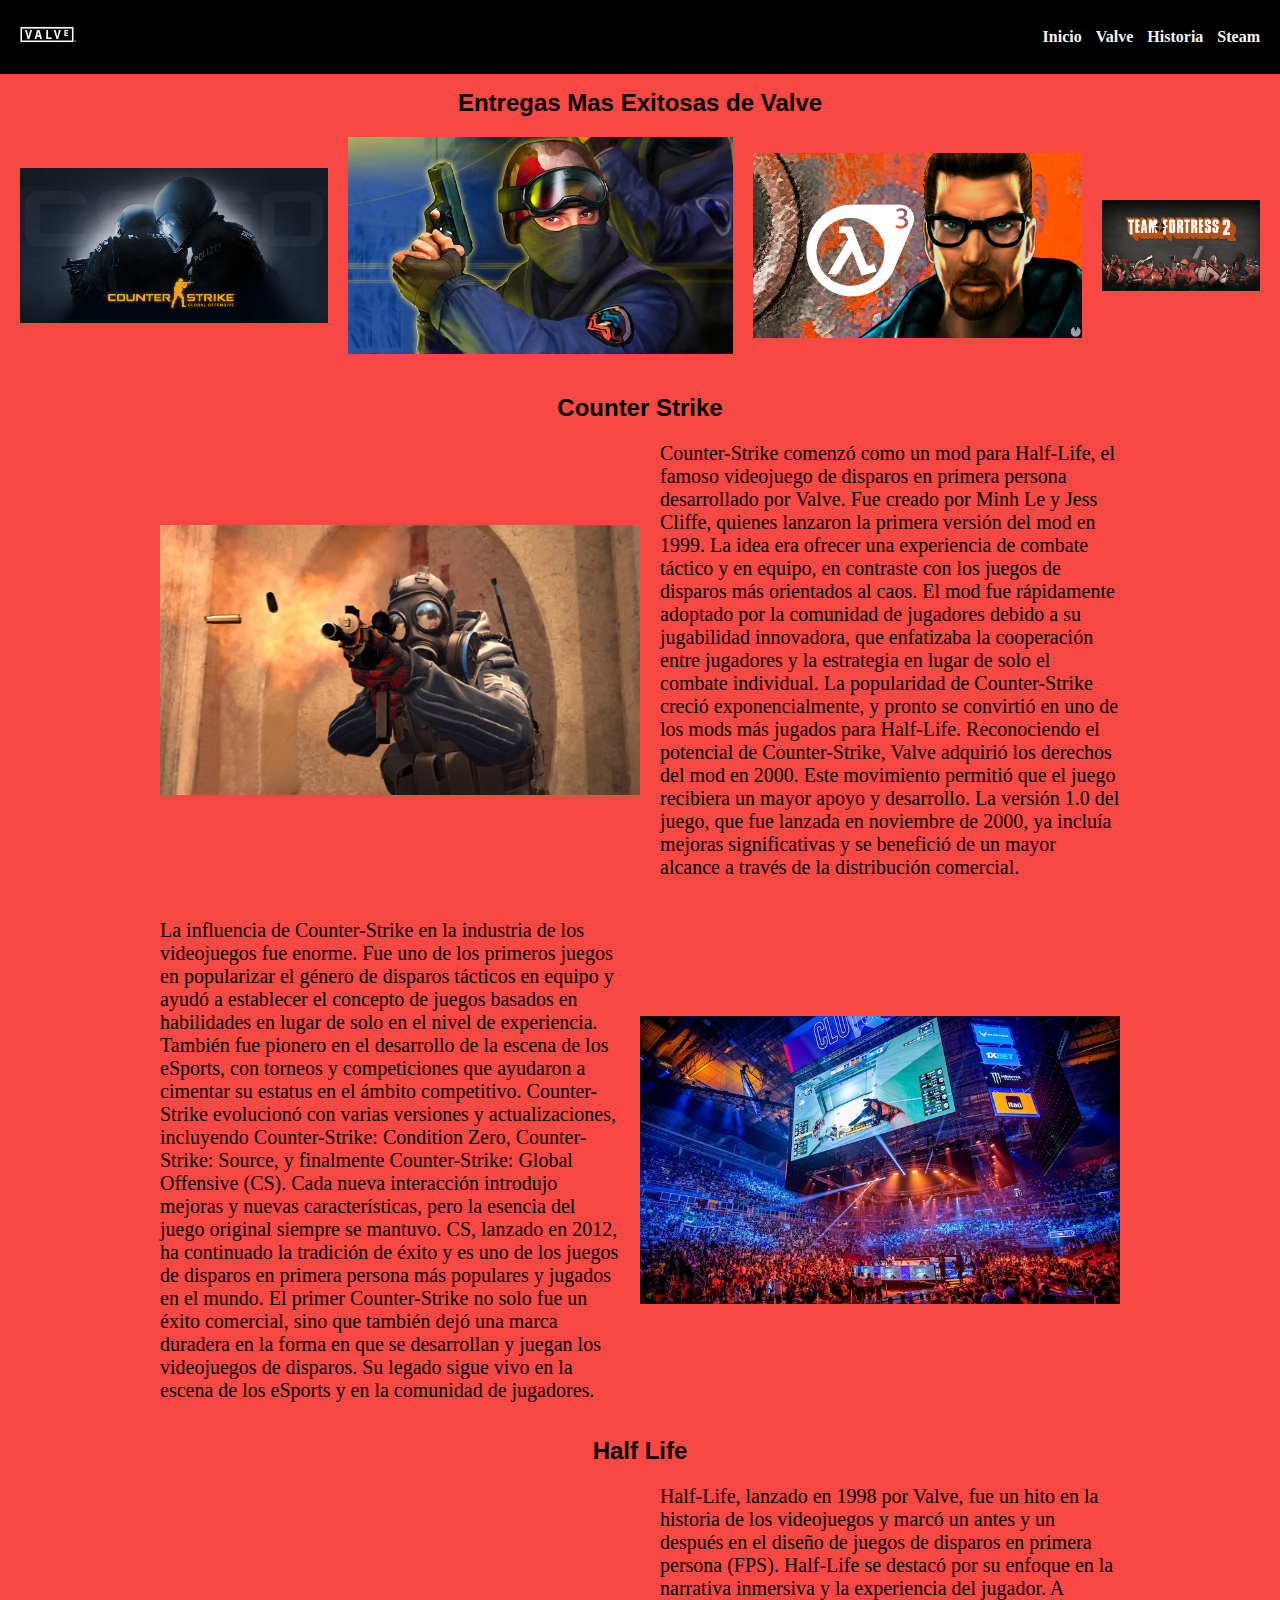
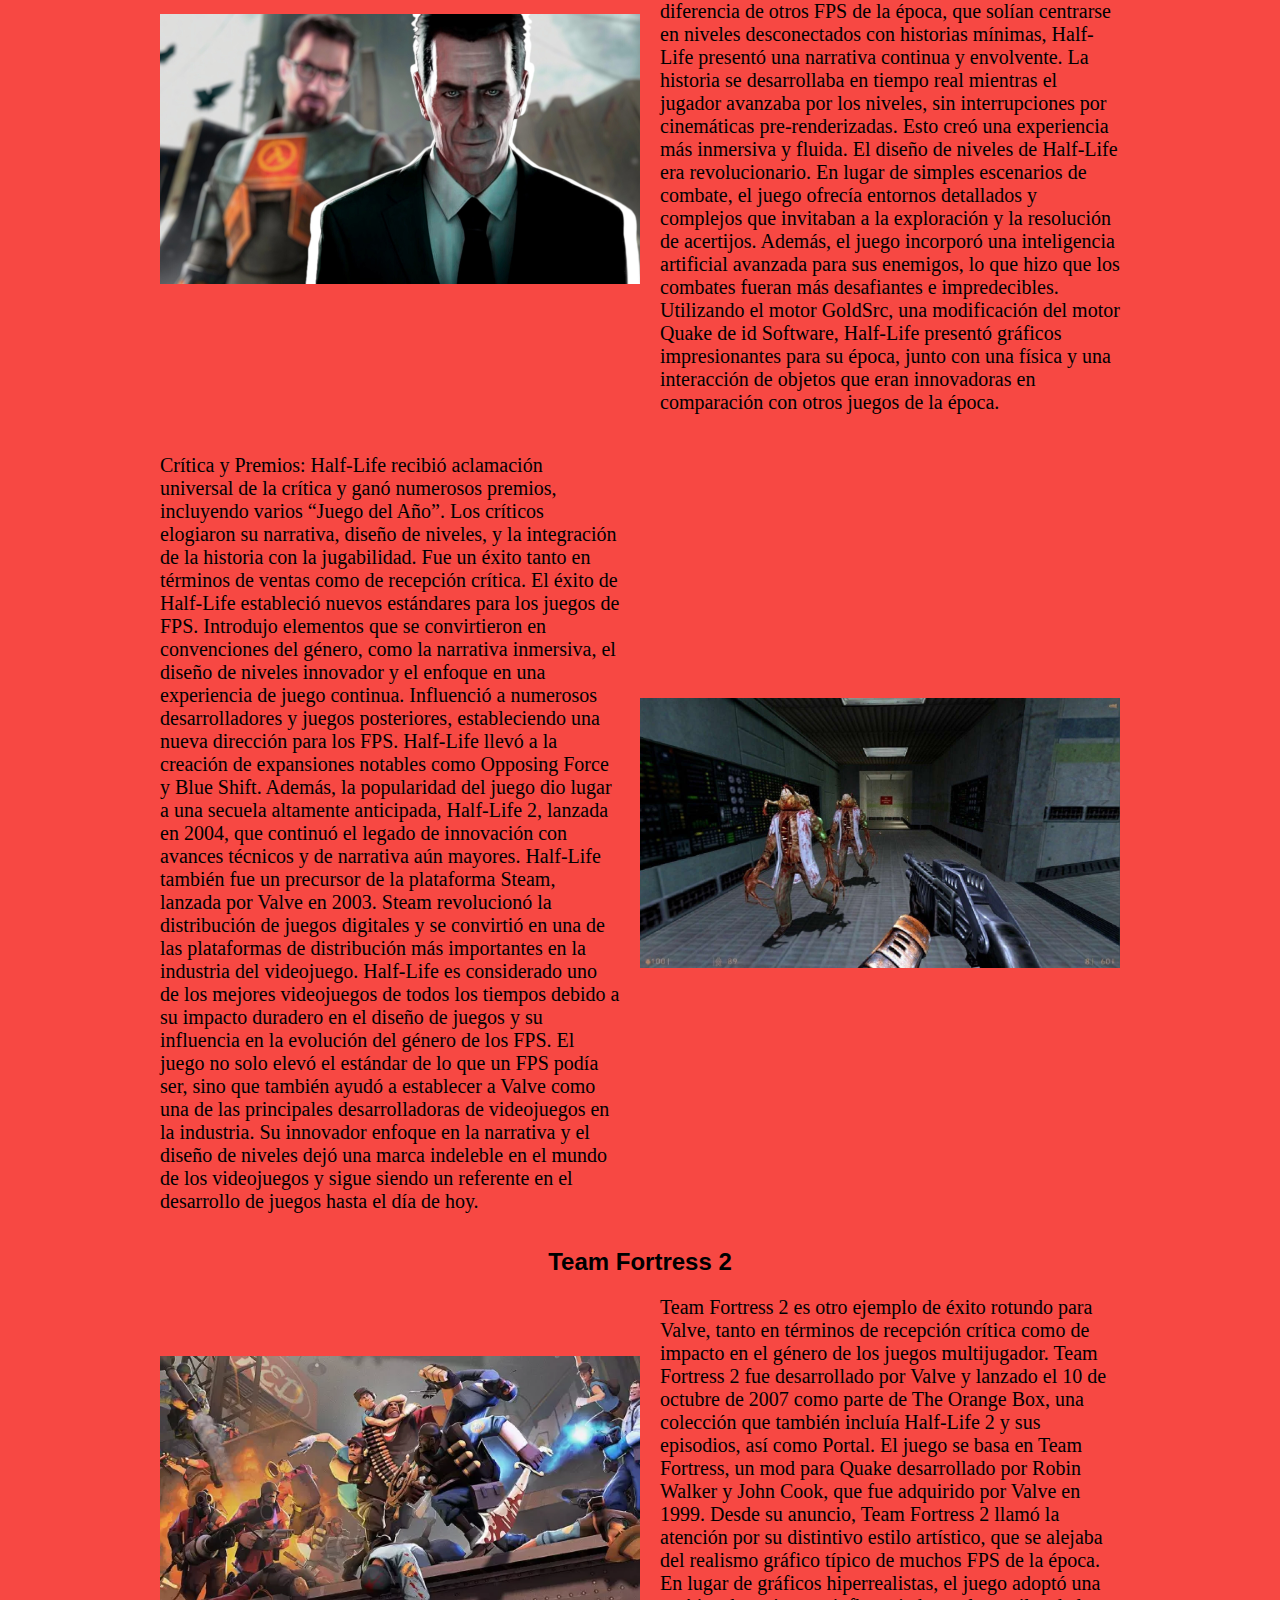
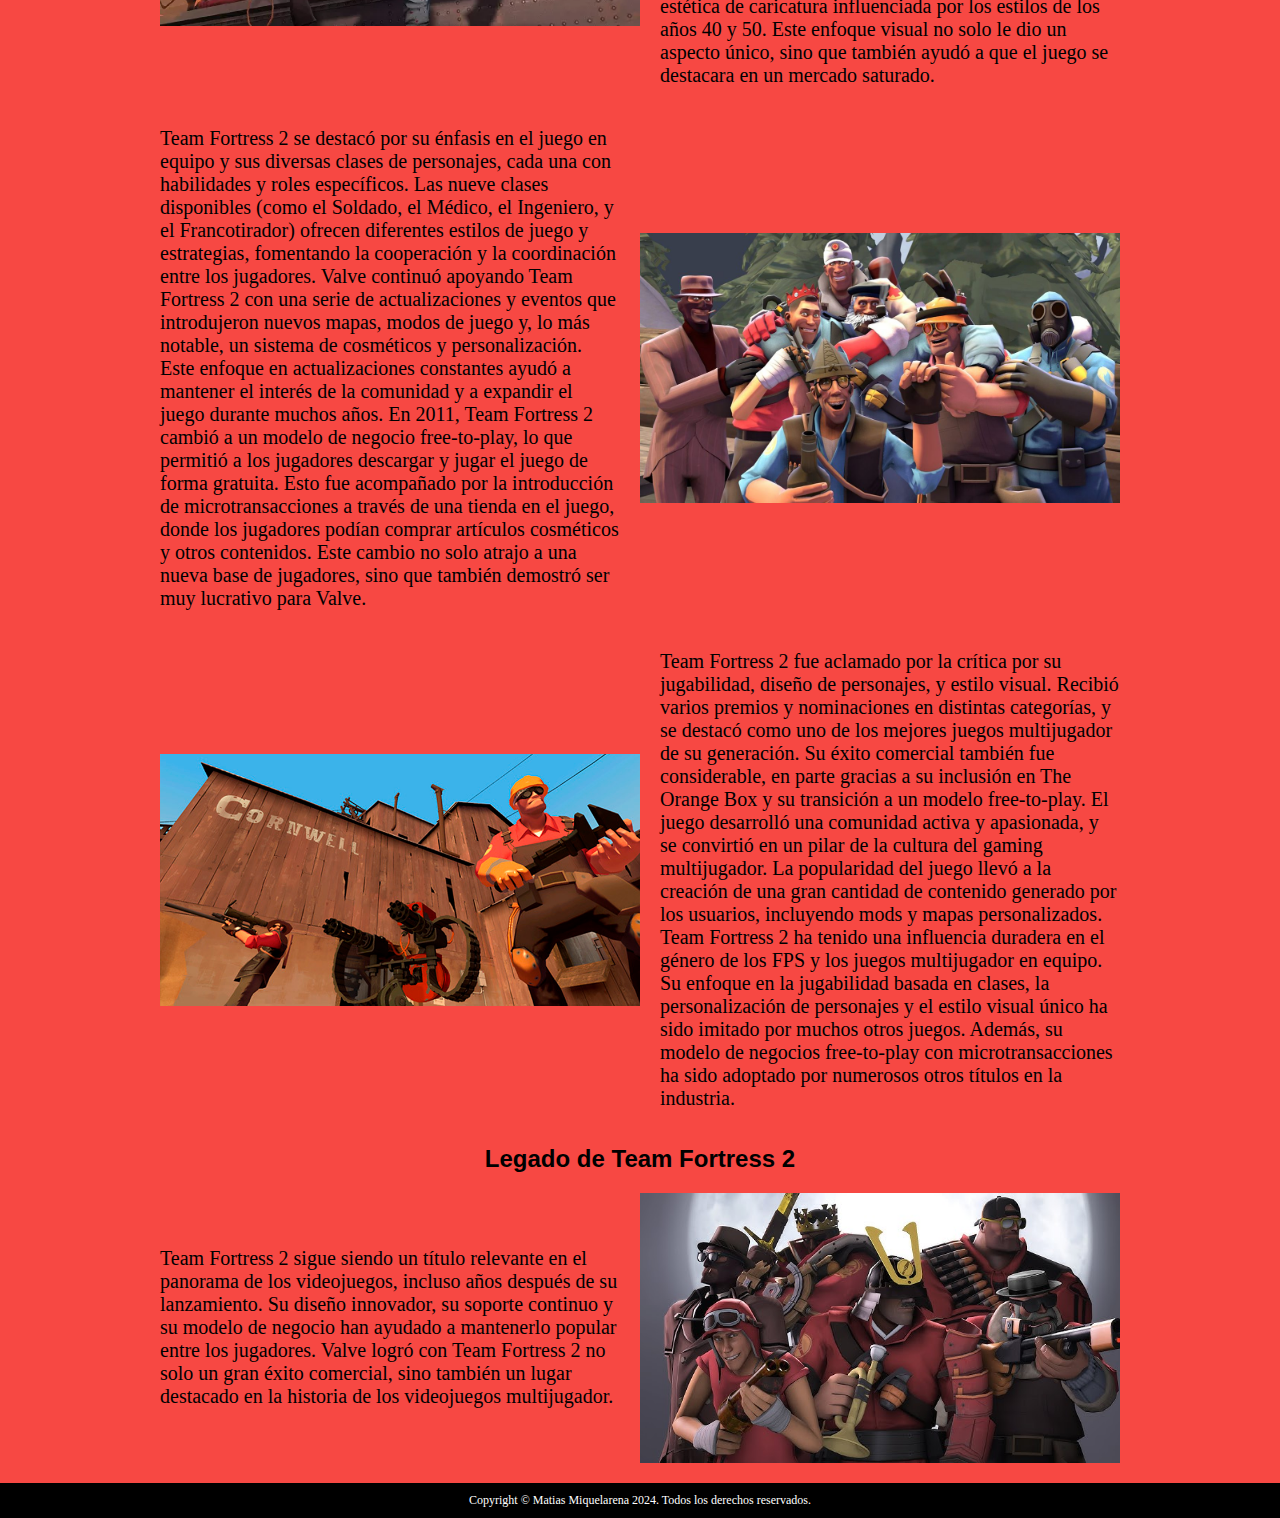
==== pages/entregas.html @ 88e93629 "First commit" ====
<!DOCTYPE html>
<html lang="en">
<head>
    <meta charset="UTF-8">
    <meta name="viewport" content="width=device-width, initial-scale=1.0">
    <link rel="stylesheet" href="../css/main.css">
    <title>Entregas Valve</title>
    <!-- link de mi tipografia -->
    <link rel="preconnect" href="https://fonts.googleapis.com">
    <link rel="preconnect" href="https://fonts.gstatic.com" crossorigin>
    <link href="https://fonts.googleapis.com/css2?family=Roboto+Slab:wght@100..900&display=swap" rel="stylesheet">
</head>
<body>
    <!-- Menu de Navegacion -->
    <header>
        <div class="logo">
            <a href="../index.html">
                <img src="../assets/img/valve.jpg" alt="">
            </a>
        </div>
        <nav>
            <a href="../index.html" class="nav-link"> Inicio </a>
            <a href="../pages/valve.html" class="nav-link"> Valve </a>
            <a href="../pages/historia.html" class="nav-link"> Historia </a>
            <a href="../pages/steam.html" class="nav-link"> Steam </a>
        </nav>
    </header>

    <main>
        <div>
            <h2>Entregas Mas Exitosas de Valve</h2>
        </div>
        <div class="images-container">
            <div>
                <img src="../assets/img/strikego.jpg" alt="">
            </div>
            <div>
                <img src="../assets/img/counterstrike.jpg" alt="">
            </div>
            <div>
                <img src="../assets/img/halflife.jpg" alt="">
            </div>
            <div>
                <img src="../assets/img/tf2.jpg" alt="">
            </div>
        </div>

        <h2> Counter Strike </h2>

        <div class="container-images">
            <img src="../assets/img/cs2.jpg" alt="" class="cs">
            <p> Counter-Strike comenzó como un mod para Half-Life, el famoso videojuego de disparos en primera persona desarrollado por Valve. Fue creado por Minh Le y Jess Cliffe, quienes lanzaron la primera versión del mod en 1999. La idea era ofrecer una experiencia de combate táctico y en equipo, en contraste con los juegos de disparos más orientados al caos. El mod fue rápidamente adoptado por la comunidad de jugadores debido a su jugabilidad innovadora, que enfatizaba la cooperación entre jugadores y la estrategia en lugar de solo el combate individual. La popularidad de Counter-Strike creció exponencialmente, y pronto se convirtió en uno de los mods más jugados para Half-Life. Reconociendo el potencial de Counter-Strike, Valve adquirió los derechos del mod en 2000. Este movimiento permitió que el juego recibiera un mayor apoyo y desarrollo. La versión 1.0 del juego, que fue lanzada en noviembre de 2000, ya incluía mejoras significativas y se benefició de un mayor alcance a través de la distribución comercial.</p>
        </div>
    
        <div class="container-images container-images__invert">
            <p> La influencia de Counter-Strike en la industria de los videojuegos fue enorme. Fue uno de los primeros juegos en popularizar el género de disparos tácticos en equipo y ayudó a establecer el concepto de juegos basados en habilidades en lugar de solo en el nivel de experiencia. También fue pionero en el desarrollo de la escena de los eSports, con torneos y competiciones que ayudaron a cimentar su estatus en el ámbito competitivo. Counter-Strike evolucionó con varias versiones y actualizaciones, incluyendo Counter-Strike: Condition Zero, Counter-Strike: Source, y finalmente Counter-Strike: Global Offensive (CS). Cada nueva interacción introdujo mejoras y nuevas características, pero la esencia del juego original siempre se mantuvo. CS, lanzado en 2012, ha continuado la tradición de éxito y es uno de los juegos de disparos en primera persona más populares y jugados en el mundo. El primer Counter-Strike no solo fue un éxito comercial, sino que también dejó una marca duradera en la forma en que se desarrollan y juegan los videojuegos de disparos. Su legado sigue vivo en la escena de los eSports y en la comunidad de jugadores.</p>
            <img src="../assets/img/major.jpg" alt="" class="major">
        </div>

        <h2> Half Life </h2>

        <div class="container-images">
            <img src="../assets/img/gman.jpg" alt="" class="man-image">
            <p> Half-Life, lanzado en 1998 por Valve, fue un hito en la historia de los videojuegos y marcó un antes y un después en el diseño de juegos de disparos en primera persona (FPS). Half-Life se destacó por su enfoque en la narrativa inmersiva y la experiencia del jugador. A diferencia de otros FPS de la época, que solían centrarse en niveles desconectados con historias mínimas, Half-Life presentó una narrativa continua y envolvente. La historia se desarrollaba en tiempo real mientras el jugador avanzaba por los niveles, sin interrupciones por cinemáticas pre-renderizadas. Esto creó una experiencia más inmersiva y fluida. El diseño de niveles de Half-Life era revolucionario. En lugar de simples escenarios de combate, el juego ofrecía entornos detallados y complejos que invitaban a la exploración y la resolución de acertijos. Además, el juego incorporó una inteligencia artificial avanzada para sus enemigos, lo que hizo que los combates fueran más desafiantes e impredecibles. Utilizando el motor GoldSrc, una modificación del motor Quake de id Software, Half-Life presentó gráficos impresionantes para su época, junto con una física y una interacción de objetos que eran innovadoras en comparación con otros juegos de la época.</p>
        </div>

        <div class="container-images container-images__invert">
            <p> Crítica y Premios: Half-Life recibió aclamación universal de la crítica y ganó numerosos premios, incluyendo varios “Juego del Año”. Los críticos elogiaron su narrativa, diseño de niveles, y la integración de la historia con la jugabilidad. Fue un éxito tanto en términos de ventas como de recepción crítica. El éxito de Half-Life estableció nuevos estándares para los juegos de FPS. Introdujo elementos que se convirtieron en convenciones del género, como la narrativa inmersiva, el diseño de niveles innovador y el enfoque en una experiencia de juego continua. Influenció a numerosos desarrolladores y juegos posteriores, estableciendo una nueva dirección para los FPS. Half-Life llevó a la creación de expansiones notables como Opposing Force y Blue Shift. Además, la popularidad del juego dio lugar a una secuela altamente anticipada, Half-Life 2, lanzada en 2004, que continuó el legado de innovación con avances técnicos y de narrativa aún mayores. Half-Life también fue un precursor de la plataforma Steam, lanzada por Valve en 2003. Steam revolucionó la distribución de juegos digitales y se convirtió en una de las plataformas de distribución más importantes en la industria del videojuego. Half-Life es considerado uno de los mejores videojuegos de todos los tiempos debido a su impacto duradero en el diseño de juegos y su influencia en la evolución del género de los FPS. El juego no solo elevó el estándar de lo que un FPS podía ser, sino que también ayudó a establecer a Valve como una de las principales desarrolladoras de videojuegos en la industria. Su innovador enfoque en la narrativa y el diseño de niveles dejó una marca indeleble en el mundo de los videojuegos y sigue siendo un referente en el desarrollo de juegos hasta el día de hoy.</p>
            <img src="../assets/img/juego.jpg" alt="" class="juego-contenedor">
        </div>

        <h2> Team Fortress 2 </h2>

        <div class="container-images">
            <img src="../assets/img/team.jpg" alt="" class="team-img">
            <p> Team Fortress 2 es otro ejemplo de éxito rotundo para Valve, tanto en términos de recepción crítica como de impacto en el género de los juegos multijugador. Team Fortress 2 fue desarrollado por Valve y lanzado el 10 de octubre de 2007 como parte de The Orange Box, una colección que también incluía Half-Life 2 y sus episodios, así como Portal. El juego se basa en Team Fortress, un mod para Quake desarrollado por Robin Walker y John Cook, que fue adquirido por Valve en 1999. Desde su anuncio, Team Fortress 2 llamó la atención por su distintivo estilo artístico, que se alejaba del realismo gráfico típico de muchos FPS de la época. En lugar de gráficos hiperrealistas, el juego adoptó una estética de caricatura influenciada por los estilos de los años 40 y 50. Este enfoque visual no solo le dio un aspecto único, sino que también ayudó a que el juego se destacara en un mercado saturado.</p>
        </div>

        <div class="container-images container-images__invert">
            <p> Team Fortress 2 se destacó por su énfasis en el juego en equipo y sus diversas clases de personajes, cada una con habilidades y roles específicos. Las nueve clases disponibles (como el Soldado, el Médico, el Ingeniero, y el Francotirador) ofrecen diferentes estilos de juego y estrategias, fomentando la cooperación y la coordinación entre los jugadores. Valve continuó apoyando Team Fortress 2 con una serie de actualizaciones y eventos que introdujeron nuevos mapas, modos de juego y, lo más notable, un sistema de cosméticos y personalización. Este enfoque en actualizaciones constantes ayudó a mantener el interés de la comunidad y a expandir el juego durante muchos años. En 2011, Team Fortress 2 cambió a un modelo de negocio free-to-play, lo que permitió a los jugadores descargar y jugar el juego de forma gratuita. Esto fue acompañado por la introducción de microtransacciones a través de una tienda en el juego, donde los jugadores podían comprar artículos cosméticos y otros contenidos. Este cambio no solo atrajo a una nueva base de jugadores, sino que también demostró ser muy lucrativo para Valve.</p>
            <img src="../assets/img/rojo.jpg" alt="" class="rojo-azul">
        </div>

        <div class="container-images">
            <img src="../assets/img/sniperingeniero.jpg" alt="" class="sniper-ingeniero">
            <p> Team Fortress 2 fue aclamado por la crítica por su jugabilidad, diseño de personajes, y estilo visual. Recibió varios premios y nominaciones en distintas categorías, y se destacó como uno de los mejores juegos multijugador de su generación. Su éxito comercial también fue considerable, en parte gracias a su inclusión en The Orange Box y su transición a un modelo free-to-play. El juego desarrolló una comunidad activa y apasionada, y se convirtió en un pilar de la cultura del gaming multijugador. La popularidad del juego llevó a la creación de una gran cantidad de contenido generado por los usuarios, incluyendo mods y mapas personalizados. Team Fortress 2 ha tenido una influencia duradera en el género de los FPS y los juegos multijugador en equipo. Su enfoque en la jugabilidad basada en clases, la personalización de personajes y el estilo visual único ha sido imitado por muchos otros juegos. Además, su modelo de negocios free-to-play con microtransacciones ha sido adoptado por numerosos otros títulos en la industria.</p>
        </div>

            <h2> Legado de Team Fortress 2</h2>

        <div class="container-images container-images__invert">
            <p> Team Fortress 2 sigue siendo un título relevante en el panorama de los videojuegos, incluso años después de su lanzamiento. Su diseño innovador, su soporte continuo y su modelo de negocio han ayudado a mantenerlo popular entre los jugadores. Valve logró con Team Fortress 2 no solo un gran éxito comercial, sino también un lugar destacado en la historia de los videojuegos multijugador.</p>
            <img src="../assets/img/equipo.jpg" alt="" class="equipo">
        </div>
    </main>
    <footer>
        <p>Copyright © Matias Miquelarena 2024. Todos los derechos reservados.</p>
    </footer>
    
</body>
</html>
---- css/main.css ----
/* Reset */
* {
    margin: 0;
    padding: 0;
    box-sizing: border-box;
}

/* Estilos desde el header */
header {
    display: flex;
    min-height: 70px;
    justify-content: space-between;
    background-color: black;
    align-items: center;
    padding: 10px;
}

.logo {
    display: flex;
    align-items: center;
}

.logo img {
    height: 50px;
    margin-right: 10px;
    width: auto;
}

a {
    text-decoration: none;
    color: whitesmoke;
}

nav a {
    font-weight: 600;
    padding-right: 10px;
    font-size: 16px;
}

nav a:hover {
    color: #F74843;
}

body {
    background-color: #F74843;
}

/* media */

@media (max-width:700px) {
    header {
        flex-direction: column;
    }

    nav {
        padding: 10px 0px;
    }
}

/* estilos desde el Main */

img {
    width: 100%;
    object-fit: cover;
}

.gallery__container {
    width: 100%;
    margin-left: auto;
    margin-right: auto;
    max-width: 1100px;
    padding: 20px;
    display: grid;
    gap: 40px;
}

@media screen and (min-width: 400px) {
    .gallery__container {
        grid-template-columns: repeat(auto-fit, minmax(380px, 1fr));
    }
}

@media screen and (max-width: 400px) {
    .gallery__container {
        grid-template-columns: repeat(auto-fit, minmax(100%, 1fr));
    }
}


.gallery__container img {
    height: 100%;
    width: 100%;
    object-fit: cover;
    object-position: center;
}

h2 {
    text-align: center;
    margin-top: 15px;
    padding: 0 10px;
    font-family: 'Lucida Sans', 'Lucida Sans Regular', 'Lucida Grande', 'Lucida Sans Unicode', Geneva, Verdana, sans-serif;
}

.container-images {
    display: flex;
    justify-content: center;
    align-items: center;
    gap: 20px;
    padding: 20px;
    font-size: 20px;
    flex-direction: row;
    max-width: 1000px;
    margin: 0 auto;
}

.container-images * {
    width: 50%;
}

@media screen and (max-width: 720px) {

    .container-images {
        flex-direction: column;
    }

    .container-images img {
        width: 100%;
        object-fit: cover;
        object-position: center;
    }

    .container-images.container-images__invert {
        flex-direction: column-reverse;
    }

    .container-images * {
        width: 100%;
    }
}

.images-container {
    display: flex;
    justify-content: center;
    align-items: center;
    gap: 20px;
    padding: 20px;
    font-size: 20px;
}
@media screen and (max-width: 720px) {
    .images-container {
        display: flex;
        flex-direction: column;
        gap: 20px;
    }
    .images-container * {
        width: 100%;
    }
    .images-container img {
        width: 100%;
        height: 100%;
        object-fit: cover;
        object-position: center;
    }

}


footer {
    width: 100%;
    background-color: #000;
    padding: 10px;
    display: flex;
    justify-content: center;
    align-items: center;
}
footer p {
    font-size: 12px;
    color: #FFF;
}
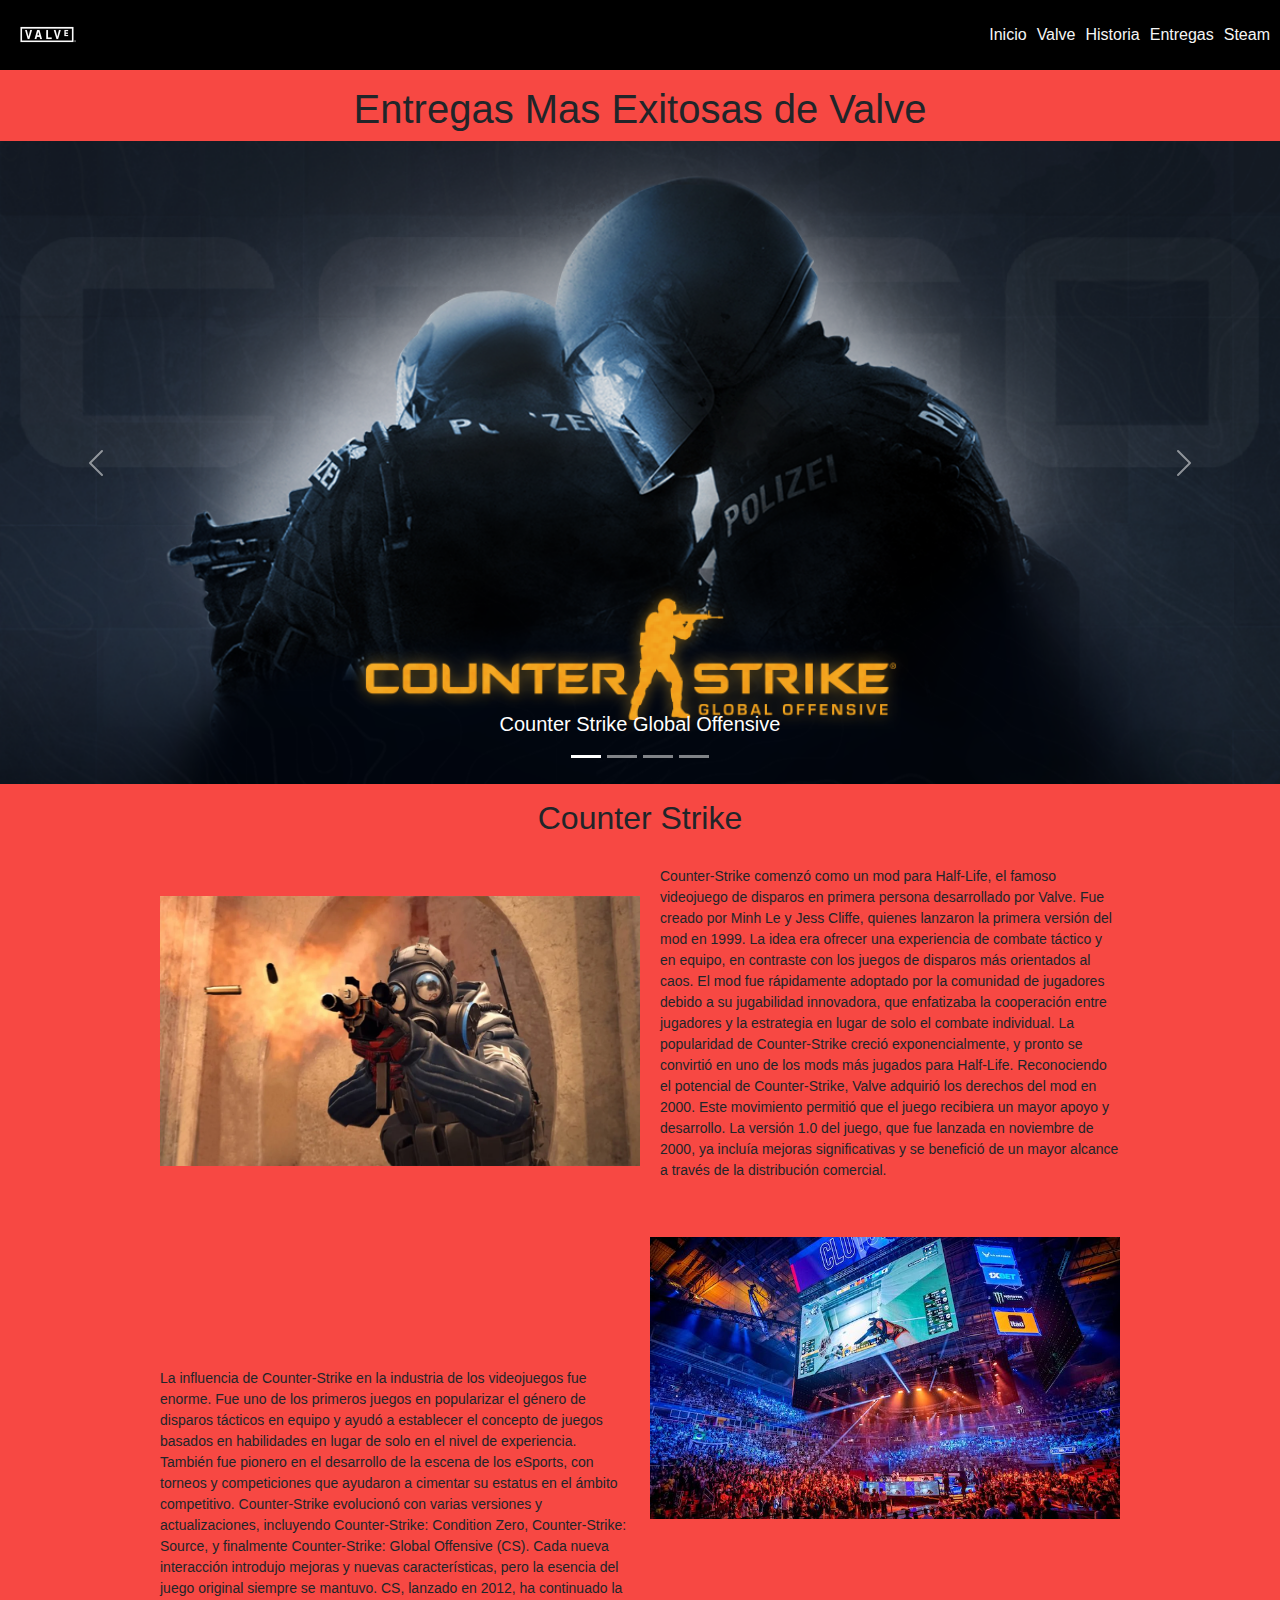
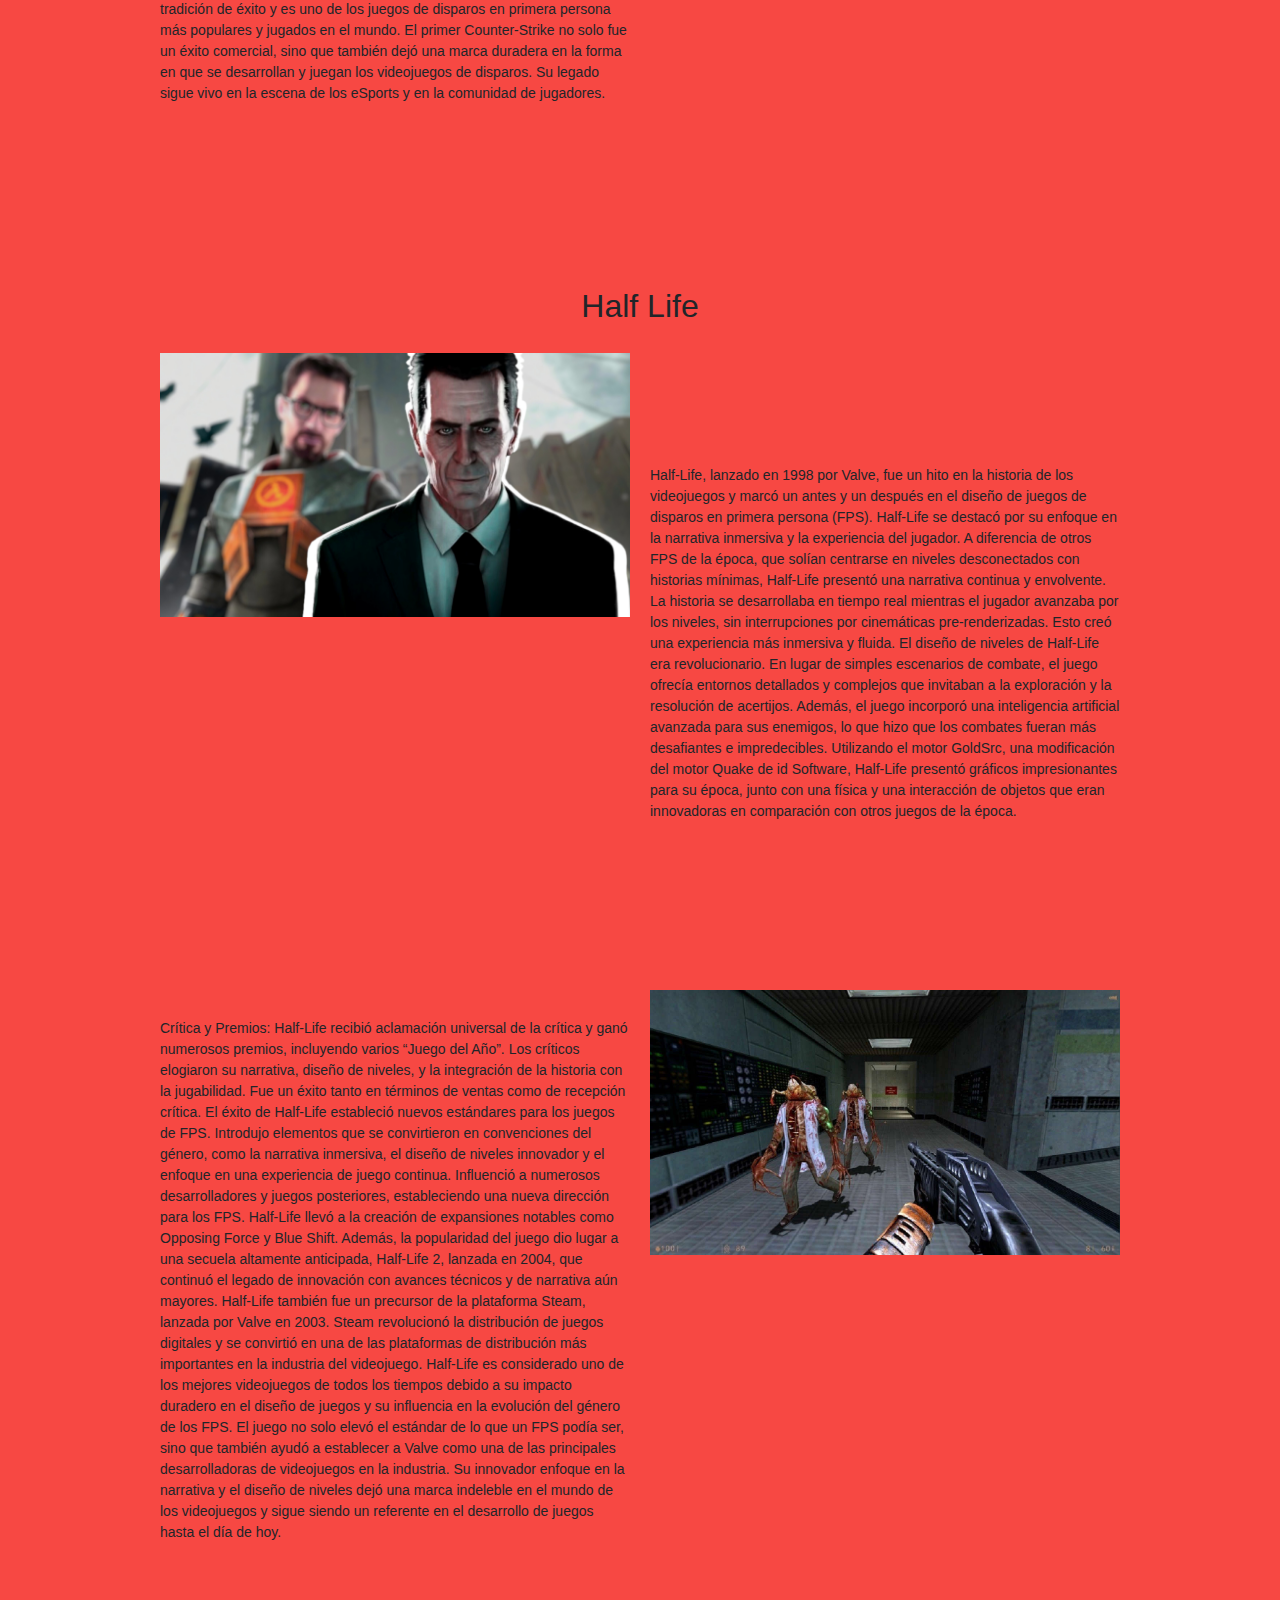
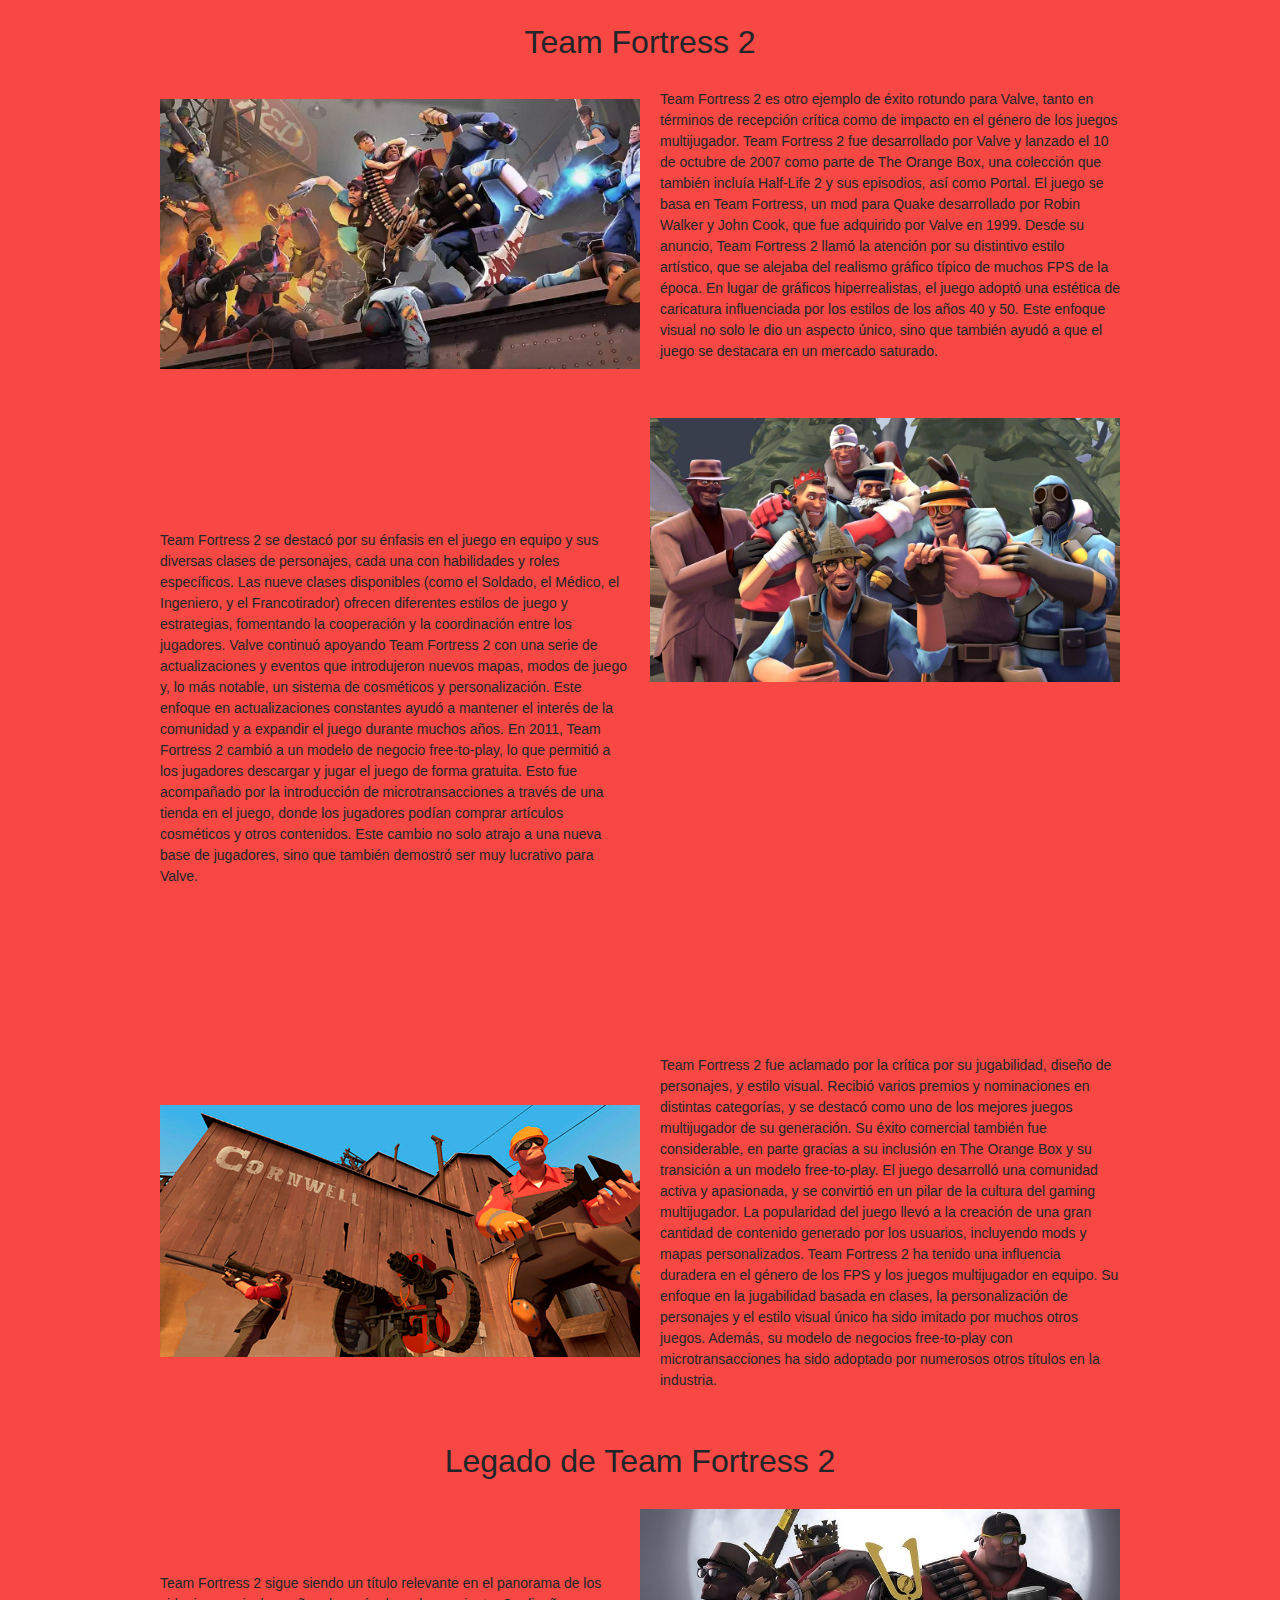
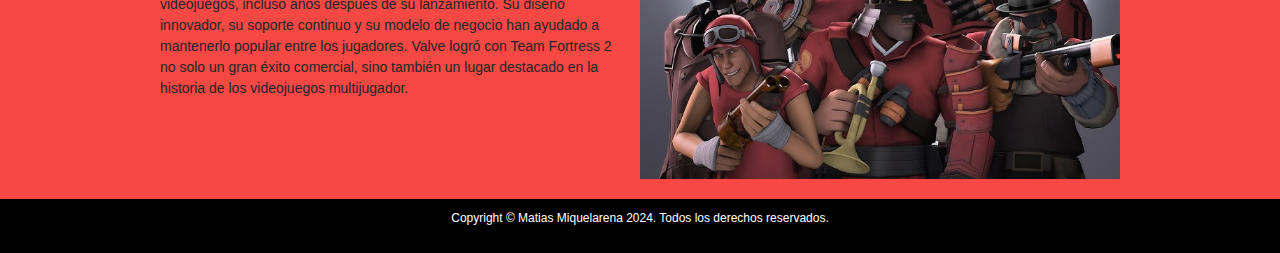
==== commit 7bc02a74: "Add files via upload" ====
--- a/pages/entregas.html
+++ b/pages/entregas.html
@@ -1,8 +1,13 @@
 <!DOCTYPE html>
 <html lang="en">
+
 <head>
     <meta charset="UTF-8">
     <meta name="viewport" content="width=device-width, initial-scale=1.0">
+    <!-- link bt -->
+    <link href="https://cdn.jsdelivr.net/npm/bootstrap@5.3.3/dist/css/bootstrap.min.css" rel="stylesheet"
+        integrity="sha384-QWTKZyjpPEjISv5WaRU9OFeRpok6YctnYmDr5pNlyT2bRjXh0JMhjY6hW+ALEwIH" crossorigin="anonymous">
+    <!-- link de mi css -->
     <link rel="stylesheet" href="../css/main.css">
     <title>Entregas Valve</title>
     <!-- link de mi tipografia -->
@@ -10,92 +15,225 @@
     <link rel="preconnect" href="https://fonts.gstatic.com" crossorigin>
     <link href="https://fonts.googleapis.com/css2?family=Roboto+Slab:wght@100..900&display=swap" rel="stylesheet">
 </head>
+
 <body>
     <!-- Menu de Navegacion -->
     <header>
         <div class="logo">
-            <a href="../index.html">
+            <a href="index.html">
                 <img src="../assets/img/valve.jpg" alt="">
             </a>
         </div>
         <nav>
             <a href="../index.html" class="nav-link"> Inicio </a>
-            <a href="../pages/valve.html" class="nav-link"> Valve </a>
-            <a href="../pages/historia.html" class="nav-link"> Historia </a>
-            <a href="../pages/steam.html" class="nav-link"> Steam </a>
+            <a href="./valve.html" class="nav-link"> Valve </a>
+            <a href="./historia.html" class="nav-link"> Historia </a>
+            <a href="./entregas.html" class="nav-link"> Entregas </a>
+            <a href="./steam.html" class="nav-link"> Steam </a>
         </nav>
     </header>
 
     <main>
         <div>
-            <h2>Entregas Mas Exitosas de Valve</h2>
-        </div>
-        <div class="images-container">
+            <h1>Entregas Mas Exitosas de Valve</h1>
+        </div>
+        <div id="carouselExampleCaptions" class="carousel slide">
+            <div class="carousel-indicators">
+                <button type="button" data-bs-target="#carouselExampleCaptions" data-bs-slide-to="0" class="active"
+                    aria-current="true" aria-label="Slide 1"></button>
+                <button type="button" data-bs-target="#carouselExampleCaptions" data-bs-slide-to="1"
+                    aria-label="Slide 2"></button>
+                <button type="button" data-bs-target="#carouselExampleCaptions" data-bs-slide-to="2"
+                    aria-label="Slide 3"></button>
+                    <button type="button" data-bs-target="#carouselExampleCaptions" data-bs-slide-to="3"
+                    aria-label="Slide 4"></button>
+            </div>
+            <div class="carousel-inner">
+                <div class="carousel-item active">
+                    <img src="../assets/img/strikego.jpg" class="d-block w-100" alt="...">
+                    <div class="carousel-caption d-none d-md-block">
+                        <h5>Counter Strike Global Offensive</h5>
+                    </div>
+                </div>
+                <div class="carousel-item">
+                    <img src="../assets/img/counterstrike.jpg" class="d-block w-100" alt="...">
+                    <div class="carousel-caption d-none d-md-block">
+                        <h5>Counter Strike 1.6</h5>
+                    </div>
+                </div>
+                <div class="carousel-item">
+                    <img src="../assets/img/halflife.jpg" class="d-block w-100" alt="...">
+                    <div class="carousel-caption d-none d-md-block">
+                        <h5>Half Life</h5>
+                    </div>
+                </div>
+                <div class="carousel-item">
+                    <img src="../assets/img/tf2.jpg" class="d-block w-100" alt="...">
+                    <div class="carousel-caption d-none d-md-block">
+                        <h5>Team Fortress 2</h5>
+                    </div>
+                </div>
+            </div>
+            <button class="carousel-control-prev" type="button" data-bs-target="#carouselExampleCaptions"
+                data-bs-slide="prev">
+                <span class="carousel-control-prev-icon" aria-hidden="true"></span>
+                <span class="visually-hidden">Previous</span>
+            </button>
+            <button class="carousel-control-next" type="button" data-bs-target="#carouselExampleCaptions"
+                data-bs-slide="next">
+                <span class="carousel-control-next-icon" aria-hidden="true"></span>
+                <span class="visually-hidden">Next</span>
+            </button>
+        </div>
+
+        <h2> Counter Strike </h2>
+
+        <div class="container-images">
+            <img src="../assets/img/cs2.jpg" alt="" class="cs">
+            <p> Counter-Strike comenzó como un mod para Half-Life, el famoso videojuego de disparos en primera persona
+                desarrollado por Valve. Fue creado por Minh Le y Jess Cliffe, quienes lanzaron la primera versión del
+                mod en 1999. La idea era ofrecer una experiencia de combate táctico y en equipo, en contraste con los
+                juegos de disparos más orientados al caos. El mod fue rápidamente adoptado por la comunidad de jugadores
+                debido a su jugabilidad innovadora, que enfatizaba la cooperación entre jugadores y la estrategia en
+                lugar de solo el combate individual. La popularidad de Counter-Strike creció exponencialmente, y pronto
+                se convirtió en uno de los mods más jugados para Half-Life. Reconociendo el potencial de Counter-Strike,
+                Valve adquirió los derechos del mod en 2000. Este movimiento permitió que el juego recibiera un mayor
+                apoyo y desarrollo. La versión 1.0 del juego, que fue lanzada en noviembre de 2000, ya incluía mejoras
+                significativas y se benefició de un mayor alcance a través de la distribución comercial.</p>
+        </div>
+
+        <div class="container-images container-images__invert">
+            <p> La influencia de Counter-Strike en la industria de los videojuegos fue enorme. Fue uno de los primeros
+                juegos en popularizar el género de disparos tácticos en equipo y ayudó a establecer el concepto de
+                juegos basados en habilidades en lugar de solo en el nivel de experiencia. También fue pionero en el
+                desarrollo de la escena de los eSports, con torneos y competiciones que ayudaron a cimentar su estatus
+                en el ámbito competitivo. Counter-Strike evolucionó con varias versiones y actualizaciones, incluyendo
+                Counter-Strike: Condition Zero, Counter-Strike: Source, y finalmente Counter-Strike: Global Offensive
+                (CS). Cada nueva interacción introdujo mejoras y nuevas características, pero la esencia del juego
+                original siempre se mantuvo. CS, lanzado en 2012, ha continuado la tradición de éxito y es uno de los
+                juegos de disparos en primera persona más populares y jugados en el mundo. El primer Counter-Strike no
+                solo fue un éxito comercial, sino que también dejó una marca duradera en la forma en que se desarrollan
+                y juegan los videojuegos de disparos. Su legado sigue vivo en la escena de los eSports y en la comunidad
+                de jugadores.</p>
+                <div>
+                    <img src="../assets/img/major.jpg" alt="" class="major">
+                    <iframe height="315" src="https://www.youtube.com/embed/EkJu4laFGTs?si=PWTZEIAMrw7CMuA7" title="YouTube video player" frameborder="0" allow="accelerometer; autoplay; clipboard-write; encrypted-media; gyroscope; picture-in-picture; web-share" referrerpolicy="strict-origin-when-cross-origin" allowfullscreen></iframe>
+                </div>
+        </div>
+
+        <h2> Half Life </h2>
+
+        <div class="container-images">
             <div>
-                <img src="../assets/img/strikego.jpg" alt="">
+                <img src="../assets/img/gman.jpg" alt="" class="man-image">
+                <iframe height="315" src="https://www.youtube.com/embed/kWnzRGD9NDE?si=D4EApBXnUmAtkn4S" title="YouTube video player" frameborder="0" allow="accelerometer; autoplay; clipboard-write; encrypted-media; gyroscope; picture-in-picture; web-share" referrerpolicy="strict-origin-when-cross-origin" allowfullscreen></iframe>
             </div>
-            <div>
-                <img src="../assets/img/counterstrike.jpg" alt="">
-            </div>
-            <div>
-                <img src="../assets/img/halflife.jpg" alt="">
-            </div>
-            <div>
-                <img src="../assets/img/tf2.jpg" alt="">
-            </div>
-        </div>
-
-        <h2> Counter Strike </h2>
-
-        <div class="container-images">
-            <img src="../assets/img/cs2.jpg" alt="" class="cs">
-            <p> Counter-Strike comenzó como un mod para Half-Life, el famoso videojuego de disparos en primera persona desarrollado por Valve. Fue creado por Minh Le y Jess Cliffe, quienes lanzaron la primera versión del mod en 1999. La idea era ofrecer una experiencia de combate táctico y en equipo, en contraste con los juegos de disparos más orientados al caos. El mod fue rápidamente adoptado por la comunidad de jugadores debido a su jugabilidad innovadora, que enfatizaba la cooperación entre jugadores y la estrategia en lugar de solo el combate individual. La popularidad de Counter-Strike creció exponencialmente, y pronto se convirtió en uno de los mods más jugados para Half-Life. Reconociendo el potencial de Counter-Strike, Valve adquirió los derechos del mod en 2000. Este movimiento permitió que el juego recibiera un mayor apoyo y desarrollo. La versión 1.0 del juego, que fue lanzada en noviembre de 2000, ya incluía mejoras significativas y se benefició de un mayor alcance a través de la distribución comercial.</p>
-        </div>
-    
-        <div class="container-images container-images__invert">
-            <p> La influencia de Counter-Strike en la industria de los videojuegos fue enorme. Fue uno de los primeros juegos en popularizar el género de disparos tácticos en equipo y ayudó a establecer el concepto de juegos basados en habilidades en lugar de solo en el nivel de experiencia. También fue pionero en el desarrollo de la escena de los eSports, con torneos y competiciones que ayudaron a cimentar su estatus en el ámbito competitivo. Counter-Strike evolucionó con varias versiones y actualizaciones, incluyendo Counter-Strike: Condition Zero, Counter-Strike: Source, y finalmente Counter-Strike: Global Offensive (CS). Cada nueva interacción introdujo mejoras y nuevas características, pero la esencia del juego original siempre se mantuvo. CS, lanzado en 2012, ha continuado la tradición de éxito y es uno de los juegos de disparos en primera persona más populares y jugados en el mundo. El primer Counter-Strike no solo fue un éxito comercial, sino que también dejó una marca duradera en la forma en que se desarrollan y juegan los videojuegos de disparos. Su legado sigue vivo en la escena de los eSports y en la comunidad de jugadores.</p>
-            <img src="../assets/img/major.jpg" alt="" class="major">
-        </div>
-
-        <h2> Half Life </h2>
-
-        <div class="container-images">
-            <img src="../assets/img/gman.jpg" alt="" class="man-image">
-            <p> Half-Life, lanzado en 1998 por Valve, fue un hito en la historia de los videojuegos y marcó un antes y un después en el diseño de juegos de disparos en primera persona (FPS). Half-Life se destacó por su enfoque en la narrativa inmersiva y la experiencia del jugador. A diferencia de otros FPS de la época, que solían centrarse en niveles desconectados con historias mínimas, Half-Life presentó una narrativa continua y envolvente. La historia se desarrollaba en tiempo real mientras el jugador avanzaba por los niveles, sin interrupciones por cinemáticas pre-renderizadas. Esto creó una experiencia más inmersiva y fluida. El diseño de niveles de Half-Life era revolucionario. En lugar de simples escenarios de combate, el juego ofrecía entornos detallados y complejos que invitaban a la exploración y la resolución de acertijos. Además, el juego incorporó una inteligencia artificial avanzada para sus enemigos, lo que hizo que los combates fueran más desafiantes e impredecibles. Utilizando el motor GoldSrc, una modificación del motor Quake de id Software, Half-Life presentó gráficos impresionantes para su época, junto con una física y una interacción de objetos que eran innovadoras en comparación con otros juegos de la época.</p>
-        </div>
-
-        <div class="container-images container-images__invert">
-            <p> Crítica y Premios: Half-Life recibió aclamación universal de la crítica y ganó numerosos premios, incluyendo varios “Juego del Año”. Los críticos elogiaron su narrativa, diseño de niveles, y la integración de la historia con la jugabilidad. Fue un éxito tanto en términos de ventas como de recepción crítica. El éxito de Half-Life estableció nuevos estándares para los juegos de FPS. Introdujo elementos que se convirtieron en convenciones del género, como la narrativa inmersiva, el diseño de niveles innovador y el enfoque en una experiencia de juego continua. Influenció a numerosos desarrolladores y juegos posteriores, estableciendo una nueva dirección para los FPS. Half-Life llevó a la creación de expansiones notables como Opposing Force y Blue Shift. Además, la popularidad del juego dio lugar a una secuela altamente anticipada, Half-Life 2, lanzada en 2004, que continuó el legado de innovación con avances técnicos y de narrativa aún mayores. Half-Life también fue un precursor de la plataforma Steam, lanzada por Valve en 2003. Steam revolucionó la distribución de juegos digitales y se convirtió en una de las plataformas de distribución más importantes en la industria del videojuego. Half-Life es considerado uno de los mejores videojuegos de todos los tiempos debido a su impacto duradero en el diseño de juegos y su influencia en la evolución del género de los FPS. El juego no solo elevó el estándar de lo que un FPS podía ser, sino que también ayudó a establecer a Valve como una de las principales desarrolladoras de videojuegos en la industria. Su innovador enfoque en la narrativa y el diseño de niveles dejó una marca indeleble en el mundo de los videojuegos y sigue siendo un referente en el desarrollo de juegos hasta el día de hoy.</p>
-            <img src="../assets/img/juego.jpg" alt="" class="juego-contenedor">
+            <p> Half-Life, lanzado en 1998 por Valve, fue un hito en la historia de los videojuegos y marcó un antes y
+                un después en el diseño de juegos de disparos en primera persona (FPS). Half-Life se destacó por su
+                enfoque en la narrativa inmersiva y la experiencia del jugador. A diferencia de otros FPS de la época,
+                que solían centrarse en niveles desconectados con historias mínimas, Half-Life presentó una narrativa
+                continua y envolvente. La historia se desarrollaba en tiempo real mientras el jugador avanzaba por los
+                niveles, sin interrupciones por cinemáticas pre-renderizadas. Esto creó una experiencia más inmersiva y
+                fluida. El diseño de niveles de Half-Life era revolucionario. En lugar de simples escenarios de combate,
+                el juego ofrecía entornos detallados y complejos que invitaban a la exploración y la resolución de
+                acertijos. Además, el juego incorporó una inteligencia artificial avanzada para sus enemigos, lo que
+                hizo que los combates fueran más desafiantes e impredecibles. Utilizando el motor GoldSrc, una
+                modificación del motor Quake de id Software, Half-Life presentó gráficos impresionantes para su época,
+                junto con una física y una interacción de objetos que eran innovadoras en comparación con otros juegos
+                de la época.</p>
+        </div>
+
+        <div class="container-images container-images__invert">
+            <p> Crítica y Premios: Half-Life recibió aclamación universal de la crítica y ganó numerosos premios,
+                incluyendo varios “Juego del Año”. Los críticos elogiaron su narrativa, diseño de niveles, y la
+                integración de la historia con la jugabilidad. Fue un éxito tanto en términos de ventas como de
+                recepción crítica. El éxito de Half-Life estableció nuevos estándares para los juegos de FPS. Introdujo
+                elementos que se convirtieron en convenciones del género, como la narrativa inmersiva, el diseño de
+                niveles innovador y el enfoque en una experiencia de juego continua. Influenció a numerosos
+                desarrolladores y juegos posteriores, estableciendo una nueva dirección para los FPS. Half-Life llevó a
+                la creación de expansiones notables como Opposing Force y Blue Shift. Además, la popularidad del juego
+                dio lugar a una secuela altamente anticipada, Half-Life 2, lanzada en 2004, que continuó el legado de
+                innovación con avances técnicos y de narrativa aún mayores. Half-Life también fue un precursor de la
+                plataforma Steam, lanzada por Valve en 2003. Steam revolucionó la distribución de juegos digitales y se
+                convirtió en una de las plataformas de distribución más importantes en la industria del videojuego.
+                Half-Life es considerado uno de los mejores videojuegos de todos los tiempos debido a su impacto
+                duradero en el diseño de juegos y su influencia en la evolución del género de los FPS. El juego no solo
+                elevó el estándar de lo que un FPS podía ser, sino que también ayudó a establecer a Valve como una de
+                las principales desarrolladoras de videojuegos en la industria. Su innovador enfoque en la narrativa y
+                el diseño de niveles dejó una marca indeleble en el mundo de los videojuegos y sigue siendo un referente
+                en el desarrollo de juegos hasta el día de hoy.</p>
+                <div>
+                    <img src="../assets/img/juego.jpg" alt="" class="juego-contenedor">
+                    <iframe height="315" src="https://www.youtube.com/embed/Atz_IGbNaAY?si=imUWF5FyoBO84z_I" title="YouTube video player" frameborder="0" allow="accelerometer; autoplay; clipboard-write; encrypted-media; gyroscope; picture-in-picture; web-share" referrerpolicy="strict-origin-when-cross-origin" allowfullscreen></iframe>
+                </div>
         </div>
 
         <h2> Team Fortress 2 </h2>
 
         <div class="container-images">
             <img src="../assets/img/team.jpg" alt="" class="team-img">
-            <p> Team Fortress 2 es otro ejemplo de éxito rotundo para Valve, tanto en términos de recepción crítica como de impacto en el género de los juegos multijugador. Team Fortress 2 fue desarrollado por Valve y lanzado el 10 de octubre de 2007 como parte de The Orange Box, una colección que también incluía Half-Life 2 y sus episodios, así como Portal. El juego se basa en Team Fortress, un mod para Quake desarrollado por Robin Walker y John Cook, que fue adquirido por Valve en 1999. Desde su anuncio, Team Fortress 2 llamó la atención por su distintivo estilo artístico, que se alejaba del realismo gráfico típico de muchos FPS de la época. En lugar de gráficos hiperrealistas, el juego adoptó una estética de caricatura influenciada por los estilos de los años 40 y 50. Este enfoque visual no solo le dio un aspecto único, sino que también ayudó a que el juego se destacara en un mercado saturado.</p>
-        </div>
-
-        <div class="container-images container-images__invert">
-            <p> Team Fortress 2 se destacó por su énfasis en el juego en equipo y sus diversas clases de personajes, cada una con habilidades y roles específicos. Las nueve clases disponibles (como el Soldado, el Médico, el Ingeniero, y el Francotirador) ofrecen diferentes estilos de juego y estrategias, fomentando la cooperación y la coordinación entre los jugadores. Valve continuó apoyando Team Fortress 2 con una serie de actualizaciones y eventos que introdujeron nuevos mapas, modos de juego y, lo más notable, un sistema de cosméticos y personalización. Este enfoque en actualizaciones constantes ayudó a mantener el interés de la comunidad y a expandir el juego durante muchos años. En 2011, Team Fortress 2 cambió a un modelo de negocio free-to-play, lo que permitió a los jugadores descargar y jugar el juego de forma gratuita. Esto fue acompañado por la introducción de microtransacciones a través de una tienda en el juego, donde los jugadores podían comprar artículos cosméticos y otros contenidos. Este cambio no solo atrajo a una nueva base de jugadores, sino que también demostró ser muy lucrativo para Valve.</p>
-            <img src="../assets/img/rojo.jpg" alt="" class="rojo-azul">
+            <p> Team Fortress 2 es otro ejemplo de éxito rotundo para Valve, tanto en términos de recepción crítica como
+                de impacto en el género de los juegos multijugador. Team Fortress 2 fue desarrollado por Valve y lanzado
+                el 10 de octubre de 2007 como parte de The Orange Box, una colección que también incluía Half-Life 2 y
+                sus episodios, así como Portal. El juego se basa en Team Fortress, un mod para Quake desarrollado por
+                Robin Walker y John Cook, que fue adquirido por Valve en 1999. Desde su anuncio, Team Fortress 2 llamó
+                la atención por su distintivo estilo artístico, que se alejaba del realismo gráfico típico de muchos FPS
+                de la época. En lugar de gráficos hiperrealistas, el juego adoptó una estética de caricatura
+                influenciada por los estilos de los años 40 y 50. Este enfoque visual no solo le dio un aspecto único,
+                sino que también ayudó a que el juego se destacara en un mercado saturado.</p>
+        </div>
+
+        <div class="container-images container-images__invert">
+            <p> Team Fortress 2 se destacó por su énfasis en el juego en equipo y sus diversas clases de personajes,
+                cada una con habilidades y roles específicos. Las nueve clases disponibles (como el Soldado, el Médico,
+                el Ingeniero, y el Francotirador) ofrecen diferentes estilos de juego y estrategias, fomentando la
+                cooperación y la coordinación entre los jugadores. Valve continuó apoyando Team Fortress 2 con una serie
+                de actualizaciones y eventos que introdujeron nuevos mapas, modos de juego y, lo más notable, un sistema
+                de cosméticos y personalización. Este enfoque en actualizaciones constantes ayudó a mantener el interés
+                de la comunidad y a expandir el juego durante muchos años. En 2011, Team Fortress 2 cambió a un modelo
+                de negocio free-to-play, lo que permitió a los jugadores descargar y jugar el juego de forma gratuita.
+                Esto fue acompañado por la introducción de microtransacciones a través de una tienda en el juego, donde
+                los jugadores podían comprar artículos cosméticos y otros contenidos. Este cambio no solo atrajo a una
+                nueva base de jugadores, sino que también demostró ser muy lucrativo para Valve.</p>
+                <div>
+                    <img src="../assets/img/rojo.jpg" alt="" class="rojo-azul">
+                    <iframe height="315" src="https://www.youtube.com/embed/KRERmBtYgso?si=6zULPRapR2BYW5Kn" title="YouTube video player" frameborder="0" allow="accelerometer; autoplay; clipboard-write; encrypted-media; gyroscope; picture-in-picture; web-share" referrerpolicy="strict-origin-when-cross-origin" allowfullscreen></iframe>
+                </div>
         </div>
 
         <div class="container-images">
             <img src="../assets/img/sniperingeniero.jpg" alt="" class="sniper-ingeniero">
-            <p> Team Fortress 2 fue aclamado por la crítica por su jugabilidad, diseño de personajes, y estilo visual. Recibió varios premios y nominaciones en distintas categorías, y se destacó como uno de los mejores juegos multijugador de su generación. Su éxito comercial también fue considerable, en parte gracias a su inclusión en The Orange Box y su transición a un modelo free-to-play. El juego desarrolló una comunidad activa y apasionada, y se convirtió en un pilar de la cultura del gaming multijugador. La popularidad del juego llevó a la creación de una gran cantidad de contenido generado por los usuarios, incluyendo mods y mapas personalizados. Team Fortress 2 ha tenido una influencia duradera en el género de los FPS y los juegos multijugador en equipo. Su enfoque en la jugabilidad basada en clases, la personalización de personajes y el estilo visual único ha sido imitado por muchos otros juegos. Además, su modelo de negocios free-to-play con microtransacciones ha sido adoptado por numerosos otros títulos en la industria.</p>
-        </div>
-
-            <h2> Legado de Team Fortress 2</h2>
-
-        <div class="container-images container-images__invert">
-            <p> Team Fortress 2 sigue siendo un título relevante en el panorama de los videojuegos, incluso años después de su lanzamiento. Su diseño innovador, su soporte continuo y su modelo de negocio han ayudado a mantenerlo popular entre los jugadores. Valve logró con Team Fortress 2 no solo un gran éxito comercial, sino también un lugar destacado en la historia de los videojuegos multijugador.</p>
+            <p> Team Fortress 2 fue aclamado por la crítica por su jugabilidad, diseño de personajes, y estilo visual.
+                Recibió varios premios y nominaciones en distintas categorías, y se destacó como uno de los mejores
+                juegos multijugador de su generación. Su éxito comercial también fue considerable, en parte gracias a su
+                inclusión en The Orange Box y su transición a un modelo free-to-play. El juego desarrolló una comunidad
+                activa y apasionada, y se convirtió en un pilar de la cultura del gaming multijugador. La popularidad
+                del juego llevó a la creación de una gran cantidad de contenido generado por los usuarios, incluyendo
+                mods y mapas personalizados. Team Fortress 2 ha tenido una influencia duradera en el género de los FPS y
+                los juegos multijugador en equipo. Su enfoque en la jugabilidad basada en clases, la personalización de
+                personajes y el estilo visual único ha sido imitado por muchos otros juegos. Además, su modelo de
+                negocios free-to-play con microtransacciones ha sido adoptado por numerosos otros títulos en la
+                industria.</p>
+        </div>
+
+        <h2> Legado de Team Fortress 2</h2>
+
+        <div class="container-images container-images__invert">
+            <p> Team Fortress 2 sigue siendo un título relevante en el panorama de los videojuegos, incluso años después
+                de su lanzamiento. Su diseño innovador, su soporte continuo y su modelo de negocio han ayudado a
+                mantenerlo popular entre los jugadores. Valve logró con Team Fortress 2 no solo un gran éxito comercial,
+                sino también un lugar destacado en la historia de los videojuegos multijugador.</p>
             <img src="../assets/img/equipo.jpg" alt="" class="equipo">
         </div>
     </main>
     <footer>
         <p>Copyright © Matias Miquelarena 2024. Todos los derechos reservados.</p>
     </footer>
-    
+
+    <!-- JS -->
+    <script src="https://cdn.jsdelivr.net/npm/bootstrap@5.3.3/dist/js/bootstrap.bundle.min.js"
+        integrity="sha384-YvpcrYf0tY3lHB60NNkmXc5s9fDVZLESaAA55NDzOxhy9GkcIdslK1eN7N6jIeHz"
+        crossorigin="anonymous"></script>
 </body>
+
 </html>--- a/css/main.css
+++ b/css/main.css
@@ -31,18 +31,26 @@
     color: whitesmoke;
 }
 
+nav{
+    display: flex;
+    flex-direction: row;
+    gap: 10px;
+}
+
 nav a {
     font-weight: 600;
     padding-right: 10px;
     font-size: 16px;
+    color: whitesmoke !important;
 }
 
 nav a:hover {
-    color: #F74843;
+    color: #F74843 !important;
 }
 
 body {
-    background-color: #F74843;
+    font-family: 'Lucida Sans', 'Lucida Sans Regular', 'Lucida Grande', 'Lucida Sans Unicode', Geneva, Verdana, sans-serif !important;
+    background-color: #F74843 !important; 
 }
 
 /* media */
@@ -94,11 +102,16 @@
     object-position: center;
 }
 
+h1{
+    text-align: center;
+    margin-top: 15px;
+    padding: 0 10px;
+}
+
 h2 {
     text-align: center;
     margin-top: 15px;
     padding: 0 10px;
-    font-family: 'Lucida Sans', 'Lucida Sans Regular', 'Lucida Grande', 'Lucida Sans Unicode', Geneva, Verdana, sans-serif;
 }
 
 .container-images {
@@ -113,8 +126,17 @@
     margin: 0 auto;
 }
 
-.container-images * {
+.container-images > * {
     width: 50%;
+}
+
+.container-images p{
+    font-size: 14px;
+}
+
+.container-images iframe{
+    width: 100%;
+    margin-top: 10px;
 }
 
 @media screen and (max-width: 720px) {
@@ -133,7 +155,7 @@
         flex-direction: column-reverse;
     }
 
-    .container-images * {
+    .container-images > * {
         width: 100%;
     }
 }
@@ -173,7 +195,13 @@
     justify-content: center;
     align-items: center;
 }
+
 footer p {
     font-size: 12px;
     color: #FFF;
+}
+
+.carousel .carousel-item img {
+    max-height: 75vh !important;
+    min-width: auto;
 }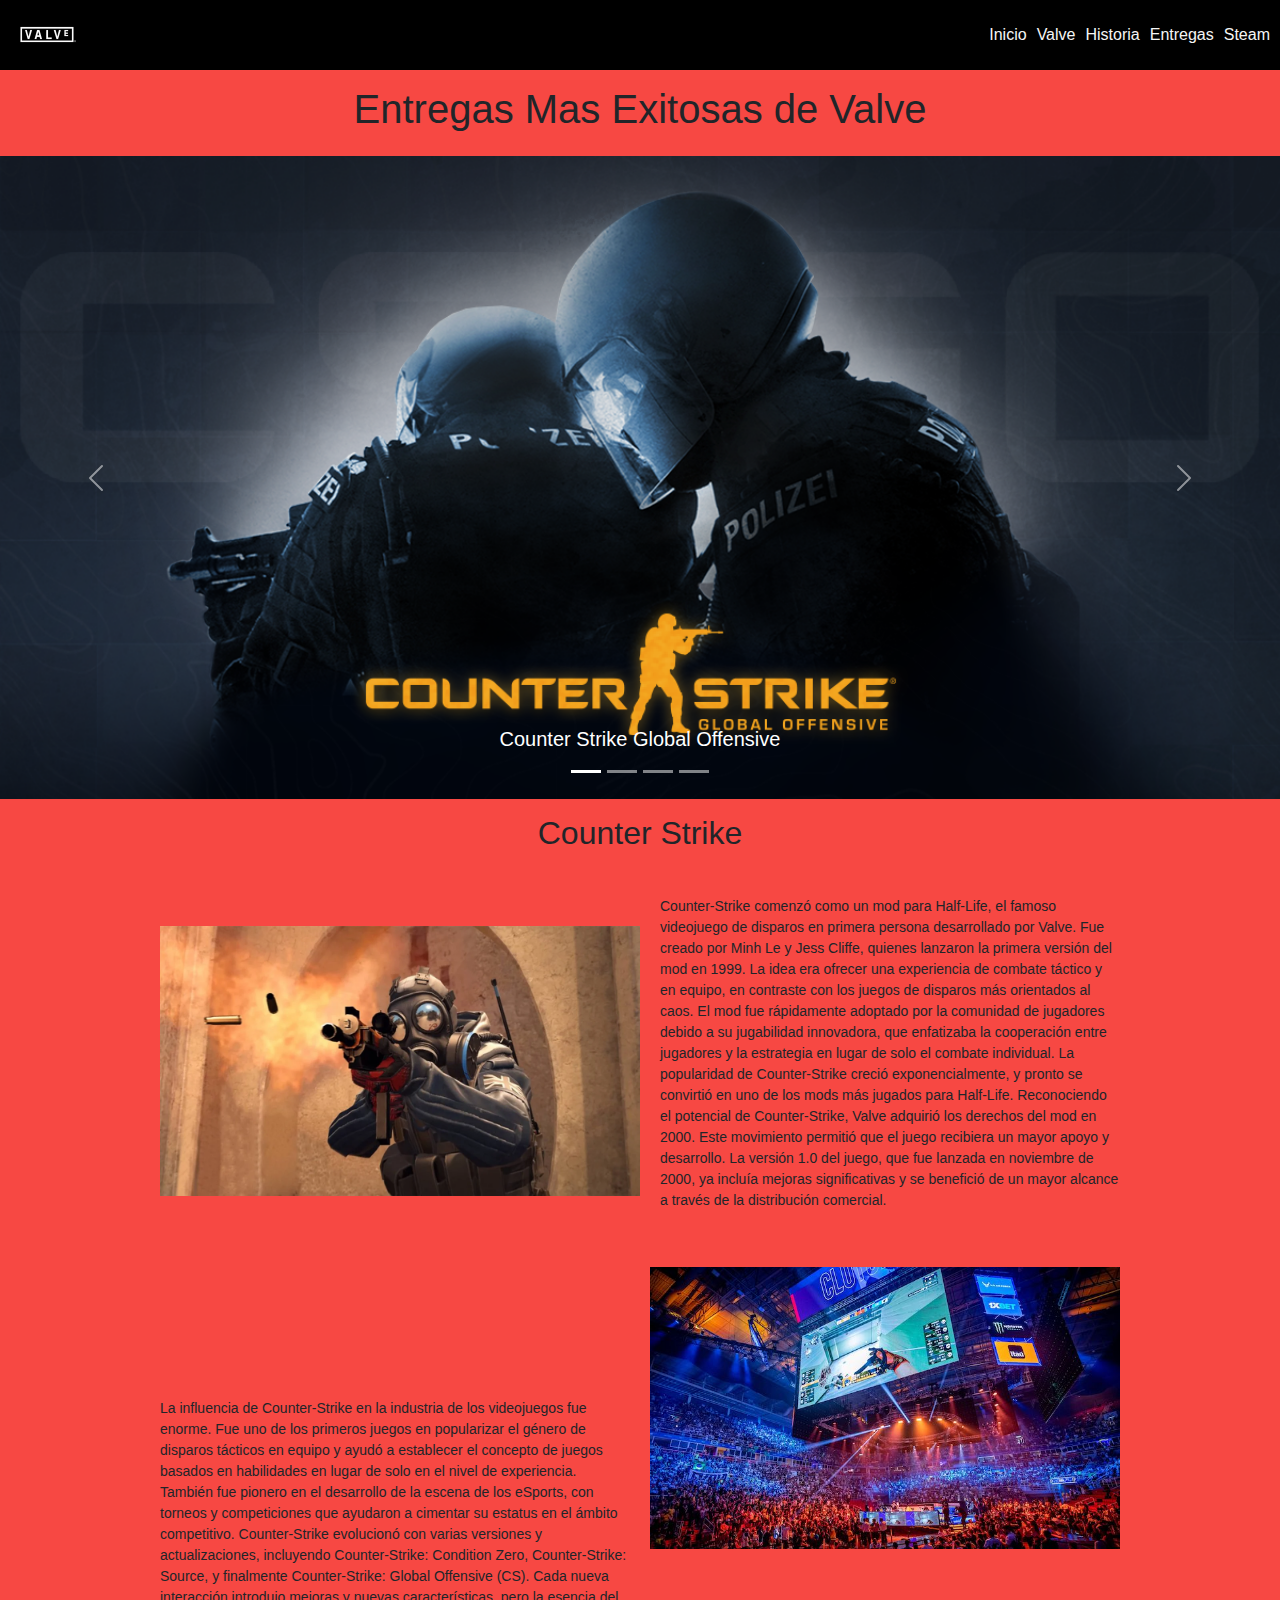
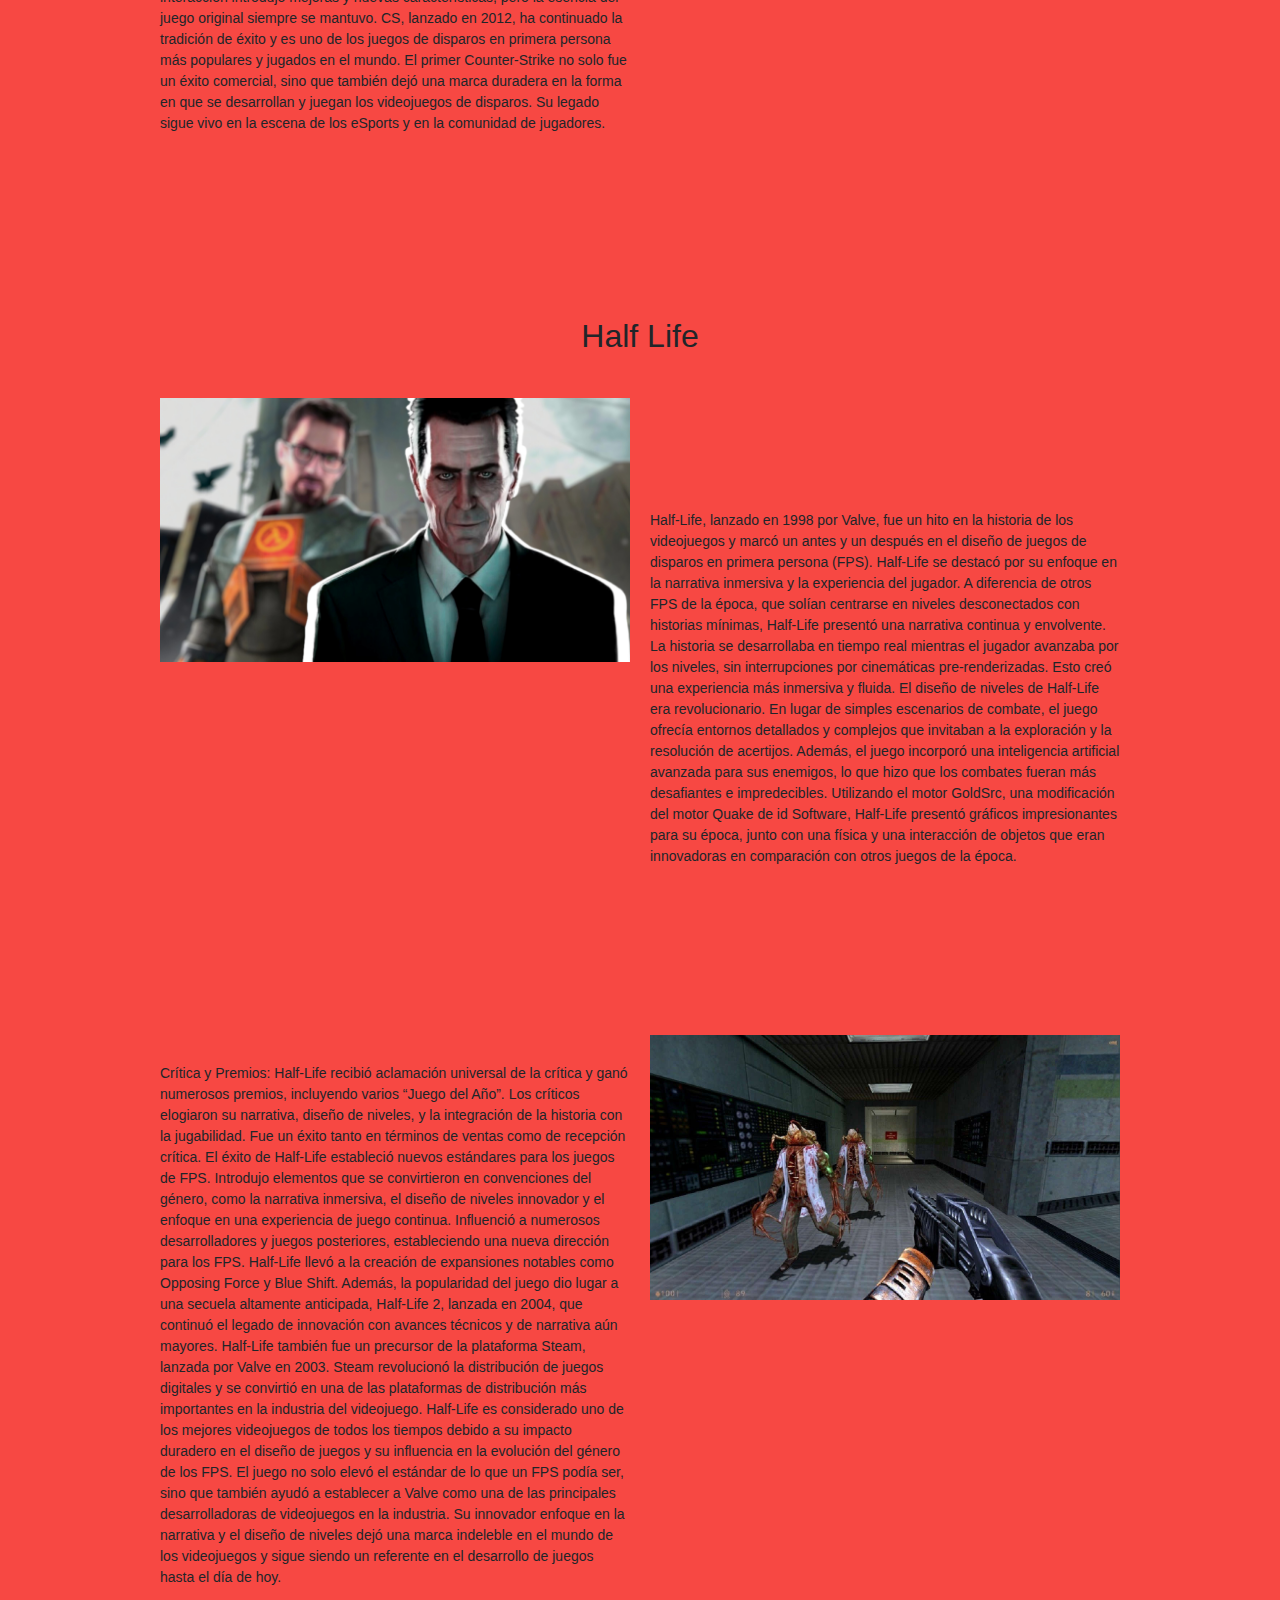
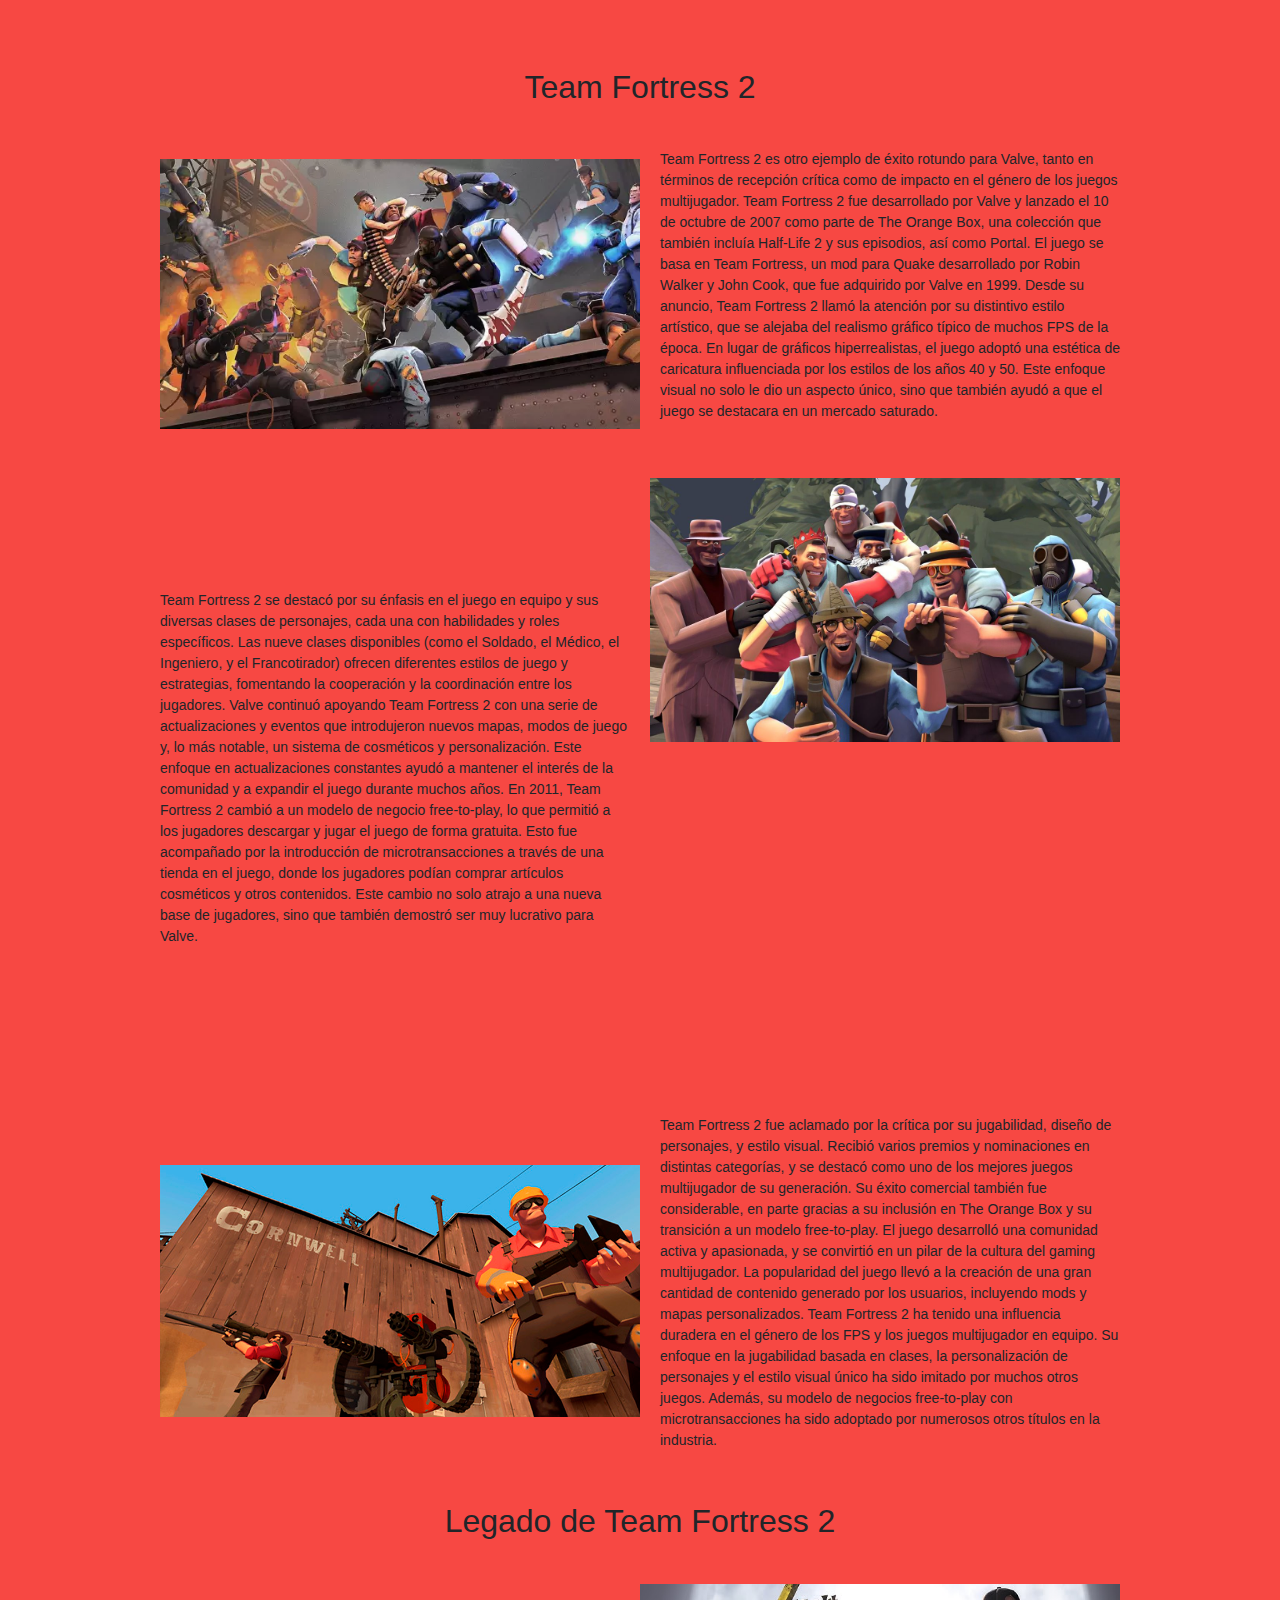
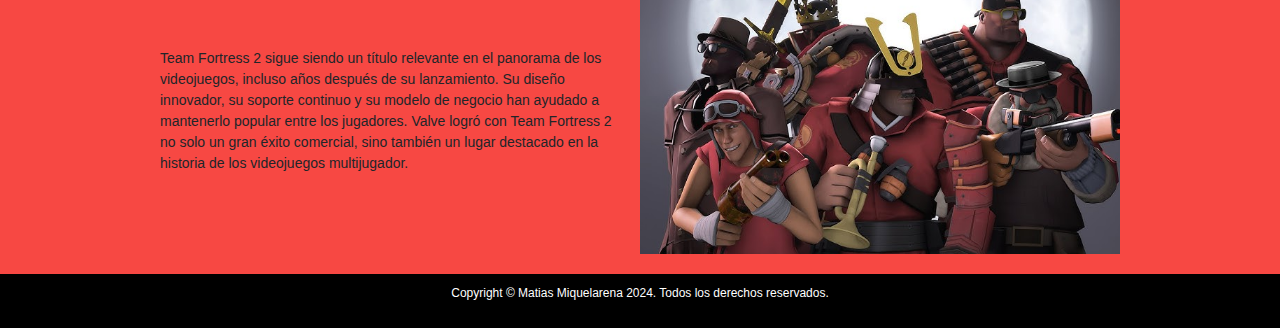
==== commit f49b8ba4: "Add files via upload" ====
--- a/pages/entregas.html
+++ b/pages/entregas.html
@@ -3,7 +3,7 @@
 
 <head>
     <meta charset="UTF-8">
-    <meta name="viewport" content="width=device-width, initial-scale=1.0">
+    <meta name="viewport" content="sitio dedicado a las entregas más famosas de Valve, incluyendo Half-Life, Counter-Strike y Team Fortress 2. Informacion detallada sobre la historia, el impacto y la innovación detrás de estos títulos que han definido la industria de los videojuegos.">
     <!-- link bt -->
     <link href="https://cdn.jsdelivr.net/npm/bootstrap@5.3.3/dist/css/bootstrap.min.css" rel="stylesheet"
         integrity="sha384-QWTKZyjpPEjISv5WaRU9OFeRpok6YctnYmDr5pNlyT2bRjXh0JMhjY6hW+ALEwIH" crossorigin="anonymous">
@@ -21,7 +21,7 @@
     <header>
         <div class="logo">
             <a href="index.html">
-                <img src="../assets/img/valve.jpg" alt="">
+                <img src="../assets/img/valve.jpg" alt="Logo de Valve, con el nombre de la empresa escrito en un rectángulo, representando la compañía de videojuegos">
             </a>
         </div>
         <nav>
@@ -32,11 +32,11 @@
             <a href="./steam.html" class="nav-link"> Steam </a>
         </nav>
     </header>
-
     <main>
         <div>
             <h1>Entregas Mas Exitosas de Valve</h1>
         </div>
+        <!-- Carrousel de Imagenes -->
         <div id="carouselExampleCaptions" class="carousel slide">
             <div class="carousel-indicators">
                 <button type="button" data-bs-target="#carouselExampleCaptions" data-bs-slide-to="0" class="active"
@@ -50,25 +50,25 @@
             </div>
             <div class="carousel-inner">
                 <div class="carousel-item active">
-                    <img src="../assets/img/strikego.jpg" class="d-block w-100" alt="...">
+                    <img src="../assets/img/strikego.jpg" class="d-block w-100" alt="Escuadrón táctico en acción en Counter-Strike: Global Offensive, un popular juego de disparos en primera persona">
                     <div class="carousel-caption d-none d-md-block">
                         <h5>Counter Strike Global Offensive</h5>
                     </div>
                 </div>
                 <div class="carousel-item">
-                    <img src="../assets/img/counterstrike.jpg" class="d-block w-100" alt="...">
+                    <img src="../assets/img/counterstrike.jpg" class="d-block w-100" alt="Personaje de Counter-Strike 1.6 en acción con un arma">
                     <div class="carousel-caption d-none d-md-block">
                         <h5>Counter Strike 1.6</h5>
                     </div>
                 </div>
                 <div class="carousel-item">
-                    <img src="../assets/img/halflife.jpg" class="d-block w-100" alt="...">
+                    <img src="../assets/img/halflife.jpg" class="d-block w-100" alt="Gordon Freeman mirando hacia el frente, protagonista de la serie Half-Life">
                     <div class="carousel-caption d-none d-md-block">
                         <h5>Half Life</h5>
                     </div>
                 </div>
                 <div class="carousel-item">
-                    <img src="../assets/img/tf2.jpg" class="d-block w-100" alt="...">
+                    <img src="../assets/img/tf2.jpg" class="d-block w-100" alt="Todos los personajes disponibles de Team Fortress 2 con el título de la entrega en la parte superior">
                     <div class="carousel-caption d-none d-md-block">
                         <h5>Team Fortress 2</h5>
                     </div>
@@ -86,10 +86,12 @@
             </button>
         </div>
 
+        <!-- Contenido Principal -->
+        
         <h2> Counter Strike </h2>
 
         <div class="container-images">
-            <img src="../assets/img/cs2.jpg" alt="" class="cs">
+            <img src="../assets/img/cs2.jpg" alt="Personaje del bando antiterrorista de Counter-Strike: Global Offensive disparando en acción" class="cs">
             <p> Counter-Strike comenzó como un mod para Half-Life, el famoso videojuego de disparos en primera persona
                 desarrollado por Valve. Fue creado por Minh Le y Jess Cliffe, quienes lanzaron la primera versión del
                 mod en 1999. La idea era ofrecer una experiencia de combate táctico y en equipo, en contraste con los
@@ -116,7 +118,7 @@
                 y juegan los videojuegos de disparos. Su legado sigue vivo en la escena de los eSports y en la comunidad
                 de jugadores.</p>
                 <div>
-                    <img src="../assets/img/major.jpg" alt="" class="major">
+                    <img src="../assets/img/major.jpg" alt="Imagen de una Major de esports de Counter-Strike: Global Offensive, con equipos compitiendo en el escenario" class="major">
                     <iframe height="315" src="https://www.youtube.com/embed/EkJu4laFGTs?si=PWTZEIAMrw7CMuA7" title="YouTube video player" frameborder="0" allow="accelerometer; autoplay; clipboard-write; encrypted-media; gyroscope; picture-in-picture; web-share" referrerpolicy="strict-origin-when-cross-origin" allowfullscreen></iframe>
                 </div>
         </div>
@@ -125,7 +127,7 @@
 
         <div class="container-images">
             <div>
-                <img src="../assets/img/gman.jpg" alt="" class="man-image">
+                <img src="../assets/img/gman.jpg" alt="G-Man mirando al frente con Gordon Freeman en el fondo, personajes icónicos de la serie Half-Life" class="man-image">
                 <iframe height="315" src="https://www.youtube.com/embed/kWnzRGD9NDE?si=D4EApBXnUmAtkn4S" title="YouTube video player" frameborder="0" allow="accelerometer; autoplay; clipboard-write; encrypted-media; gyroscope; picture-in-picture; web-share" referrerpolicy="strict-origin-when-cross-origin" allowfullscreen></iframe>
             </div>
             <p> Half-Life, lanzado en 1998 por Valve, fue un hito en la historia de los videojuegos y marcó un antes y
@@ -163,7 +165,7 @@
                 el diseño de niveles dejó una marca indeleble en el mundo de los videojuegos y sigue siendo un referente
                 en el desarrollo de juegos hasta el día de hoy.</p>
                 <div>
-                    <img src="../assets/img/juego.jpg" alt="" class="juego-contenedor">
+                    <img src="../assets/img/juego.jpg" alt="Captura del juego en primera persona con alienígenas atacando al jugador" class="juego-contenedor">
                     <iframe height="315" src="https://www.youtube.com/embed/Atz_IGbNaAY?si=imUWF5FyoBO84z_I" title="YouTube video player" frameborder="0" allow="accelerometer; autoplay; clipboard-write; encrypted-media; gyroscope; picture-in-picture; web-share" referrerpolicy="strict-origin-when-cross-origin" allowfullscreen></iframe>
                 </div>
         </div>
@@ -171,7 +173,7 @@
         <h2> Team Fortress 2 </h2>
 
         <div class="container-images">
-            <img src="../assets/img/team.jpg" alt="" class="team-img">
+            <img src="../assets/img/team.jpg" alt="Personajes de Team Fortress 2 de diferentes bandos en medio de una intensa pelea" class="team-img">
             <p> Team Fortress 2 es otro ejemplo de éxito rotundo para Valve, tanto en términos de recepción crítica como
                 de impacto en el género de los juegos multijugador. Team Fortress 2 fue desarrollado por Valve y lanzado
                 el 10 de octubre de 2007 como parte de The Orange Box, una colección que también incluía Half-Life 2 y
@@ -196,13 +198,13 @@
                 los jugadores podían comprar artículos cosméticos y otros contenidos. Este cambio no solo atrajo a una
                 nueva base de jugadores, sino que también demostró ser muy lucrativo para Valve.</p>
                 <div>
-                    <img src="../assets/img/rojo.jpg" alt="" class="rojo-azul">
+                    <img src="../assets/img/rojo.jpg" alt="Los dos bandos de Team Fortress 2 posando juntos para una foto" class="rojo-azul">
                     <iframe height="315" src="https://www.youtube.com/embed/KRERmBtYgso?si=6zULPRapR2BYW5Kn" title="YouTube video player" frameborder="0" allow="accelerometer; autoplay; clipboard-write; encrypted-media; gyroscope; picture-in-picture; web-share" referrerpolicy="strict-origin-when-cross-origin" allowfullscreen></iframe>
                 </div>
         </div>
 
         <div class="container-images">
-            <img src="../assets/img/sniperingeniero.jpg" alt="" class="sniper-ingeniero">
+            <img src="../assets/img/sniperingeniero.jpg" alt="Sniper y Ingeniero de Team Fortress 2 junto a la torreta del Ingeniero" class="sniper-ingeniero">
             <p> Team Fortress 2 fue aclamado por la crítica por su jugabilidad, diseño de personajes, y estilo visual.
                 Recibió varios premios y nominaciones en distintas categorías, y se destacó como uno de los mejores
                 juegos multijugador de su generación. Su éxito comercial también fue considerable, en parte gracias a su
@@ -223,7 +225,7 @@
                 de su lanzamiento. Su diseño innovador, su soporte continuo y su modelo de negocio han ayudado a
                 mantenerlo popular entre los jugadores. Valve logró con Team Fortress 2 no solo un gran éxito comercial,
                 sino también un lugar destacado en la historia de los videojuegos multijugador.</p>
-            <img src="../assets/img/equipo.jpg" alt="" class="equipo">
+            <img src="../assets/img/equipo.jpg" alt="Equipo del bando rojo de Team Fortress 2 con una luna llena iluminando el fondo" class="equipo">
         </div>
     </main>
     <footer>
--- a/css/main.css
+++ b/css/main.css
@@ -1,207 +1,181 @@
-/* Reset */
-* {
-    margin: 0;
-    padding: 0;
-    box-sizing: border-box;
-}
-
-/* Estilos desde el header */
-header {
-    display: flex;
-    min-height: 70px;
-    justify-content: space-between;
-    background-color: black;
-    align-items: center;
-    padding: 10px;
-}
-
-.logo {
-    display: flex;
-    align-items: center;
-}
-
-.logo img {
-    height: 50px;
-    margin-right: 10px;
-    width: auto;
-}
-
-a {
-    text-decoration: none;
-    color: whitesmoke;
-}
-
-nav{
-    display: flex;
-    flex-direction: row;
-    gap: 10px;
-}
-
-nav a {
-    font-weight: 600;
-    padding-right: 10px;
-    font-size: 16px;
-    color: whitesmoke !important;
-}
-
-nav a:hover {
-    color: #F74843 !important;
-}
-
-body {
-    font-family: 'Lucida Sans', 'Lucida Sans Regular', 'Lucida Grande', 'Lucida Sans Unicode', Geneva, Verdana, sans-serif !important;
-    background-color: #F74843 !important; 
-}
-
-/* media */
-
-@media (max-width:700px) {
-    header {
-        flex-direction: column;
-    }
-
-    nav {
-        padding: 10px 0px;
-    }
-}
-
-/* estilos desde el Main */
-
-img {
-    width: 100%;
-    object-fit: cover;
-}
-
-.gallery__container {
-    width: 100%;
-    margin-left: auto;
-    margin-right: auto;
-    max-width: 1100px;
-    padding: 20px;
-    display: grid;
-    gap: 40px;
-}
-
-@media screen and (min-width: 400px) {
-    .gallery__container {
-        grid-template-columns: repeat(auto-fit, minmax(380px, 1fr));
-    }
-}
-
-@media screen and (max-width: 400px) {
-    .gallery__container {
-        grid-template-columns: repeat(auto-fit, minmax(100%, 1fr));
-    }
-}
-
-
-.gallery__container img {
-    height: 100%;
-    width: 100%;
-    object-fit: cover;
-    object-position: center;
-}
-
-h1{
-    text-align: center;
-    margin-top: 15px;
-    padding: 0 10px;
-}
-
-h2 {
-    text-align: center;
-    margin-top: 15px;
-    padding: 0 10px;
-}
-
-.container-images {
-    display: flex;
-    justify-content: center;
-    align-items: center;
-    gap: 20px;
-    padding: 20px;
-    font-size: 20px;
-    flex-direction: row;
-    max-width: 1000px;
-    margin: 0 auto;
-}
-
-.container-images > * {
-    width: 50%;
-}
-
-.container-images p{
-    font-size: 14px;
-}
-
-.container-images iframe{
-    width: 100%;
-    margin-top: 10px;
-}
-
-@media screen and (max-width: 720px) {
-
-    .container-images {
-        flex-direction: column;
-    }
-
-    .container-images img {
-        width: 100%;
-        object-fit: cover;
-        object-position: center;
-    }
-
-    .container-images.container-images__invert {
-        flex-direction: column-reverse;
-    }
-
-    .container-images > * {
-        width: 100%;
-    }
-}
-
-.images-container {
-    display: flex;
-    justify-content: center;
-    align-items: center;
-    gap: 20px;
-    padding: 20px;
-    font-size: 20px;
-}
-@media screen and (max-width: 720px) {
-    .images-container {
-        display: flex;
-        flex-direction: column;
-        gap: 20px;
-    }
-    .images-container * {
-        width: 100%;
-    }
-    .images-container img {
-        width: 100%;
-        height: 100%;
-        object-fit: cover;
-        object-position: center;
-    }
-
-}
-
-
-footer {
-    width: 100%;
-    background-color: #000;
-    padding: 10px;
-    display: flex;
-    justify-content: center;
-    align-items: center;
-}
-
-footer p {
-    font-size: 12px;
-    color: #FFF;
-}
-
-.carousel .carousel-item img {
-    max-height: 75vh !important;
-    min-width: auto;
-}+/* Reset */
+* {
+  margin: 0;
+  padding: 0;
+  box-sizing: border-box;
+}
+
+body {
+  font-family: "Lucida Sans", "Lucida Sans Regular", "Lucida Grande", "Lucida Sans Unicode", Geneva, Verdana, sans-serif !important;
+  background-color: #F74843 !important;
+}
+
+/* Estilos desde el header */
+header {
+  display: flex;
+  min-height: 70px;
+  justify-content: space-between;
+  background-color: black;
+  align-items: center;
+  padding: 10px;
+}
+
+.logo {
+  display: flex;
+  align-items: center;
+}
+.logo img {
+  height: 50px;
+  margin-right: 10px;
+  width: auto;
+}
+
+nav {
+  display: flex;
+  flex-direction: row;
+  gap: 10px;
+}
+nav a {
+  font-weight: 600;
+  padding-right: 10px;
+  font-size: 16px;
+  text-decoration: none;
+  color: whitesmoke !important;
+}
+
+nav a:hover {
+  color: #F74843 !important;
+}
+
+/* estilos desde el Main */
+img {
+  width: 100%;
+  object-fit: cover;
+}
+
+.gallery__container {
+  width: 100%;
+  margin-left: auto;
+  margin-right: auto;
+  max-width: 1100px;
+  padding: 20px;
+  display: grid;
+  gap: 40px;
+}
+
+.gallery__container img {
+  height: 100%;
+  width: 100%;
+  object-fit: cover;
+  object-position: center;
+}
+
+h1 {
+  text-align: center;
+  padding: 15px;
+  margin-top: 0 10px;
+}
+
+h2 {
+  text-align: center;
+  padding: 15px;
+  margin-top: 0 10px;
+}
+
+.container-images {
+  display: flex;
+  justify-content: center;
+  align-items: center;
+  gap: 20px;
+  padding: 20px;
+  font-size: 20px;
+  flex-direction: row;
+  max-width: 1000px;
+  margin: 0 auto;
+}
+
+.container-images > * {
+  width: 50%;
+}
+
+.container-images p {
+  font-size: 14px;
+}
+
+.container-images iframe {
+  width: 100%;
+  margin-top: 10px;
+}
+
+footer {
+  width: 100%;
+  background-color: #000;
+  padding: 10px;
+  display: flex;
+  justify-content: center;
+  align-items: center;
+}
+
+footer p {
+  font-size: 12px;
+  color: #FFF;
+}
+
+.carousel .carousel-item img {
+  max-height: 75vh !important;
+  min-width: auto;
+}
+
+/* media */
+@media (max-width: 700px) {
+  header {
+    flex-direction: column;
+  }
+  nav {
+    padding: 10px 0px;
+  }
+}
+@media screen and (min-width: 400px) {
+  .gallery__container {
+    grid-template-columns: repeat(auto-fit, minmax(380px, 1fr));
+  }
+}
+@media screen and (max-width: 400px) {
+  .gallery__container {
+    grid-template-columns: repeat(auto-fit, minmax(100%, 1fr));
+  }
+}
+@media screen and (max-width: 720px) {
+  .container-images {
+    flex-direction: column;
+  }
+  .container-images img {
+    width: 100%;
+    object-fit: cover;
+    object-position: center;
+  }
+  .container-images.container-images__invert {
+    flex-direction: column-reverse;
+  }
+  .container-images > * {
+    width: 100%;
+  }
+}
+@media screen and (max-width: 720px) {
+  .images-container {
+    display: flex;
+    flex-direction: column;
+    gap: 20px;
+  }
+  .images-container * {
+    width: 100%;
+  }
+  .images-container img {
+    width: 100%;
+    height: 100%;
+    object-fit: cover;
+    object-position: center;
+  }
+}
+
+/*# sourceMappingURL=main.css.map */
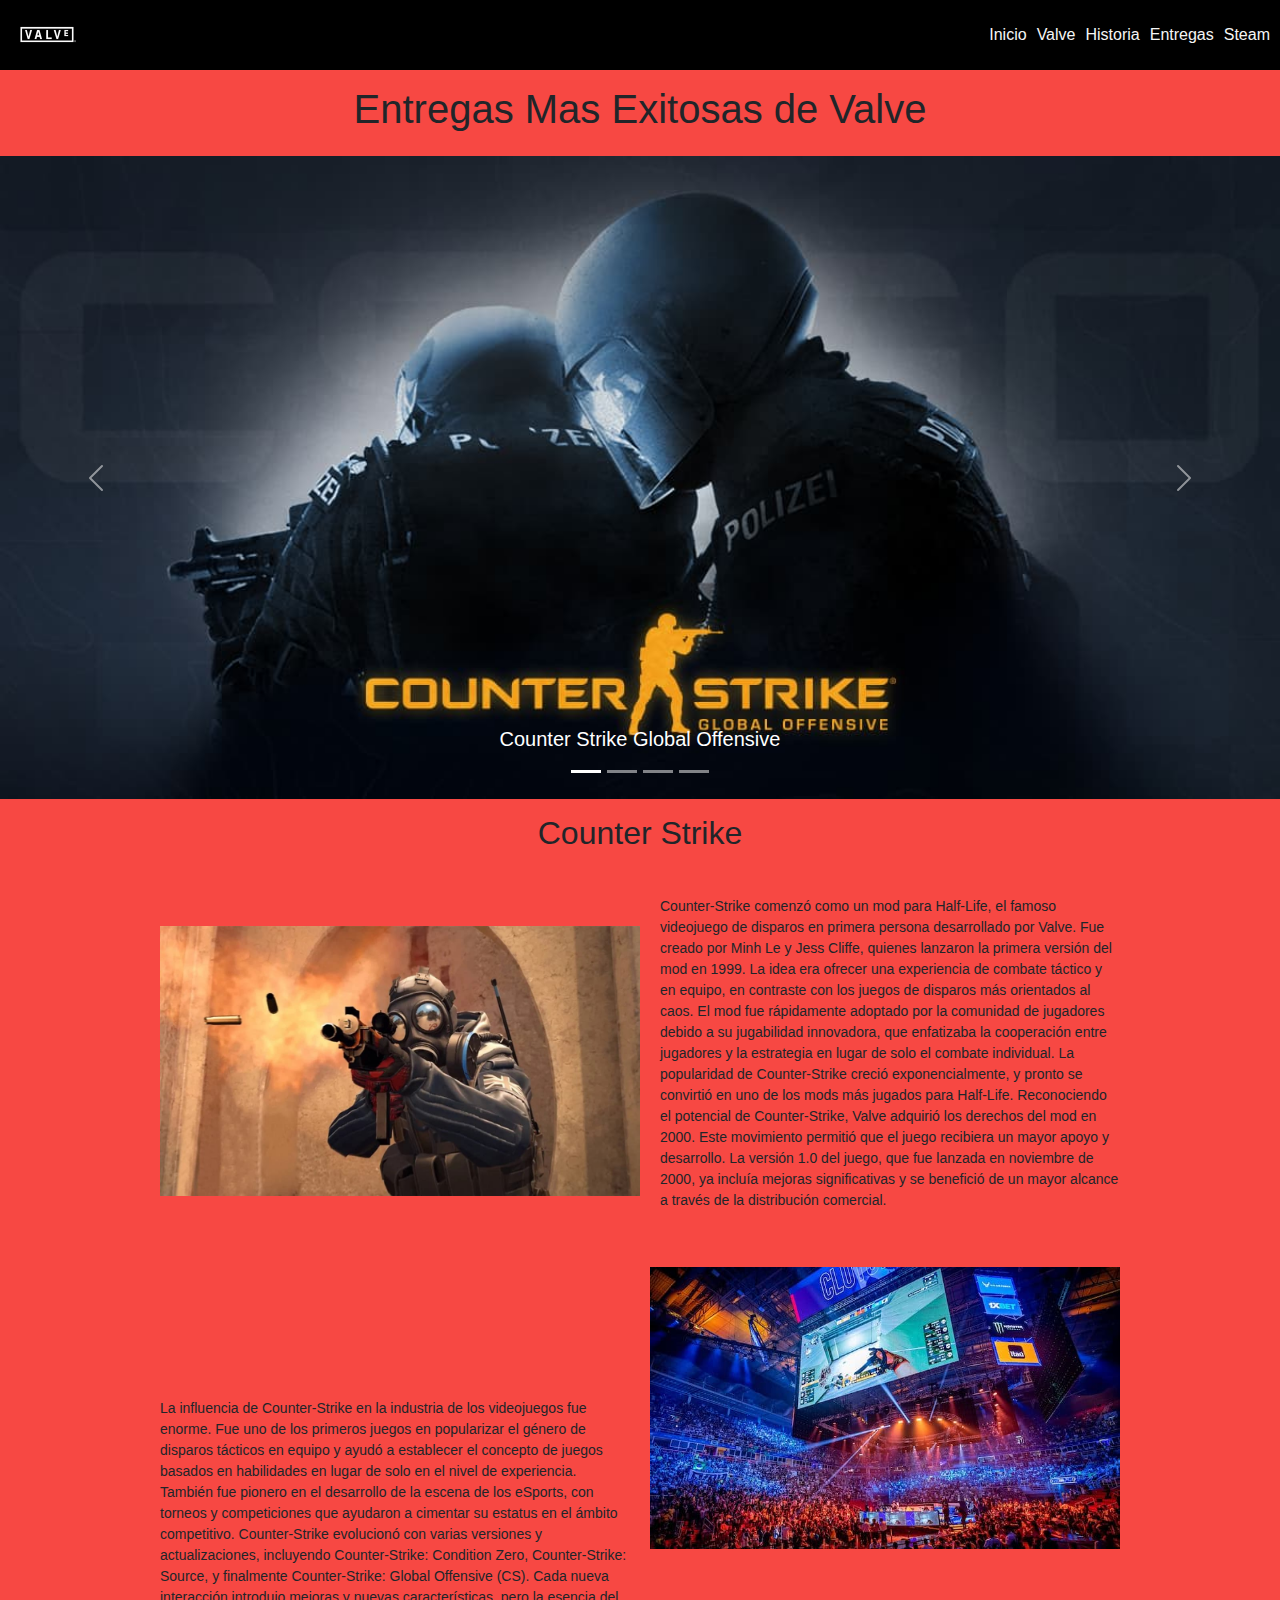
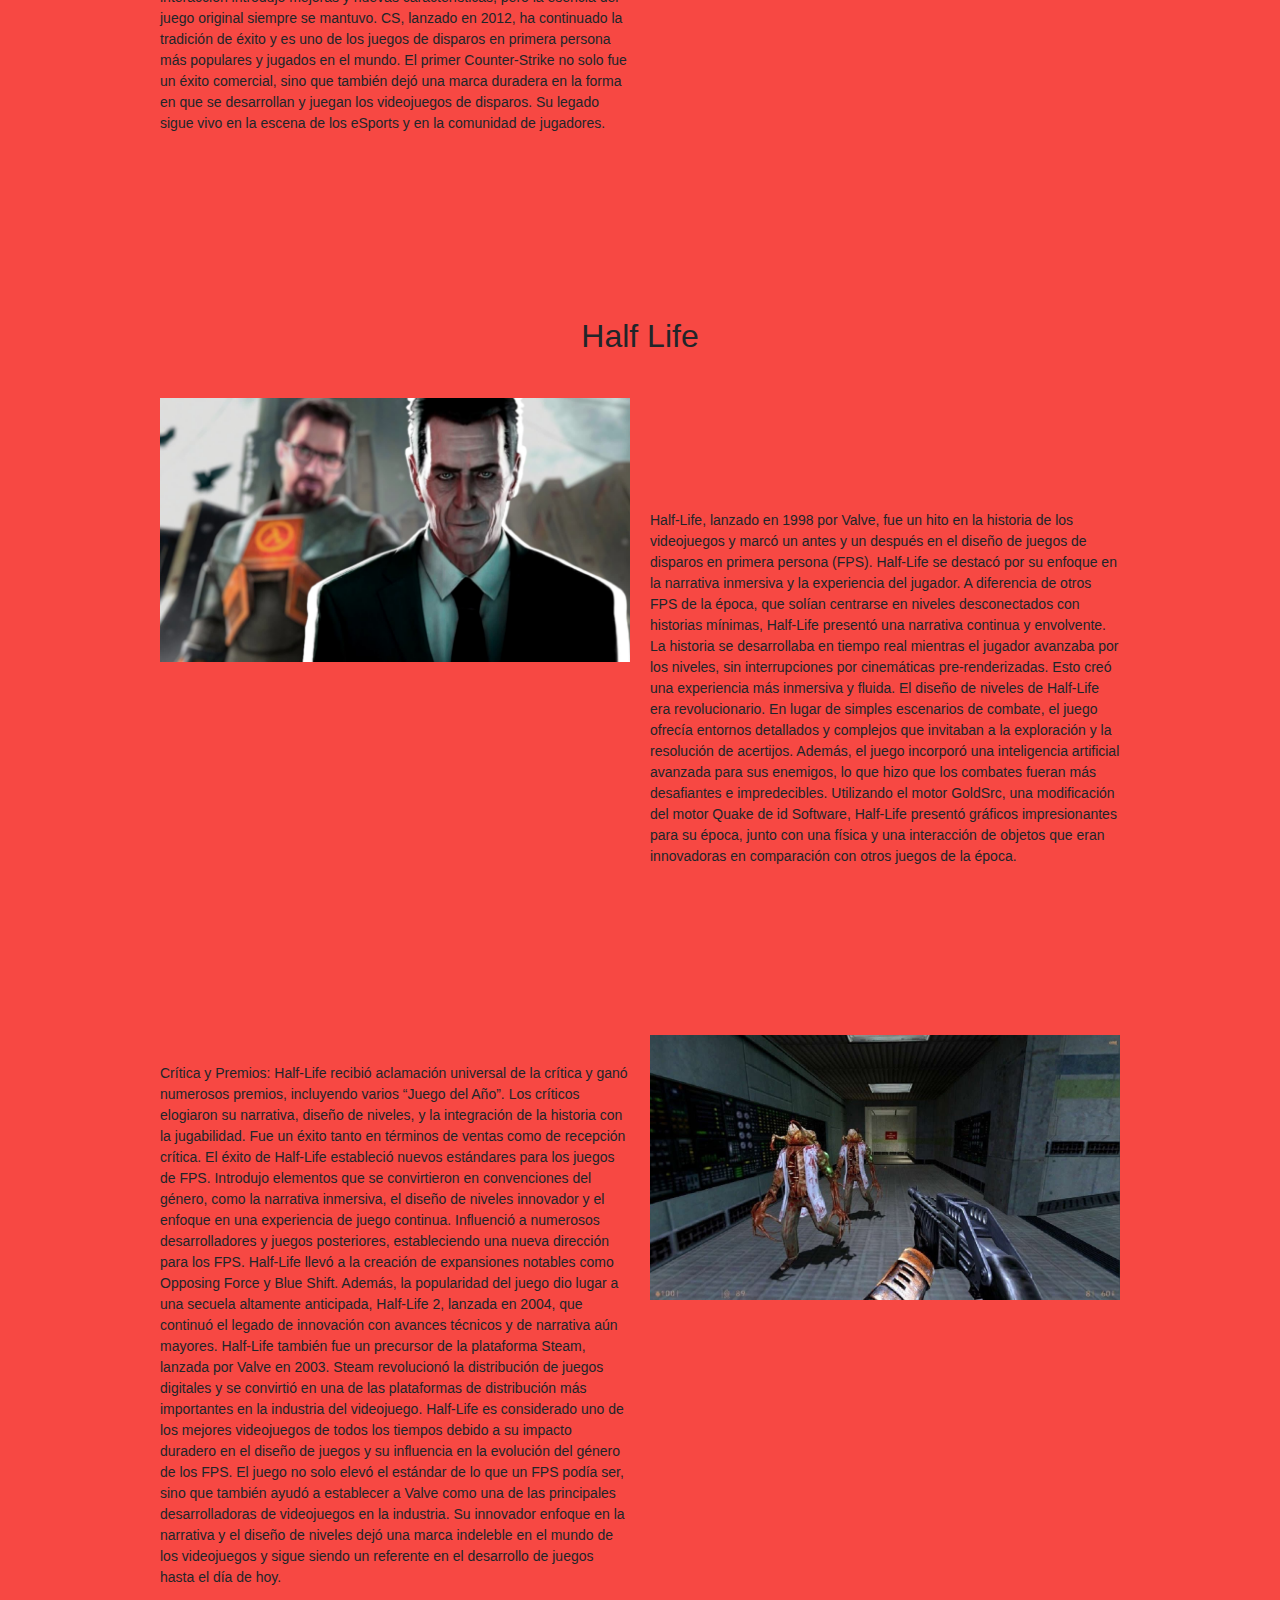
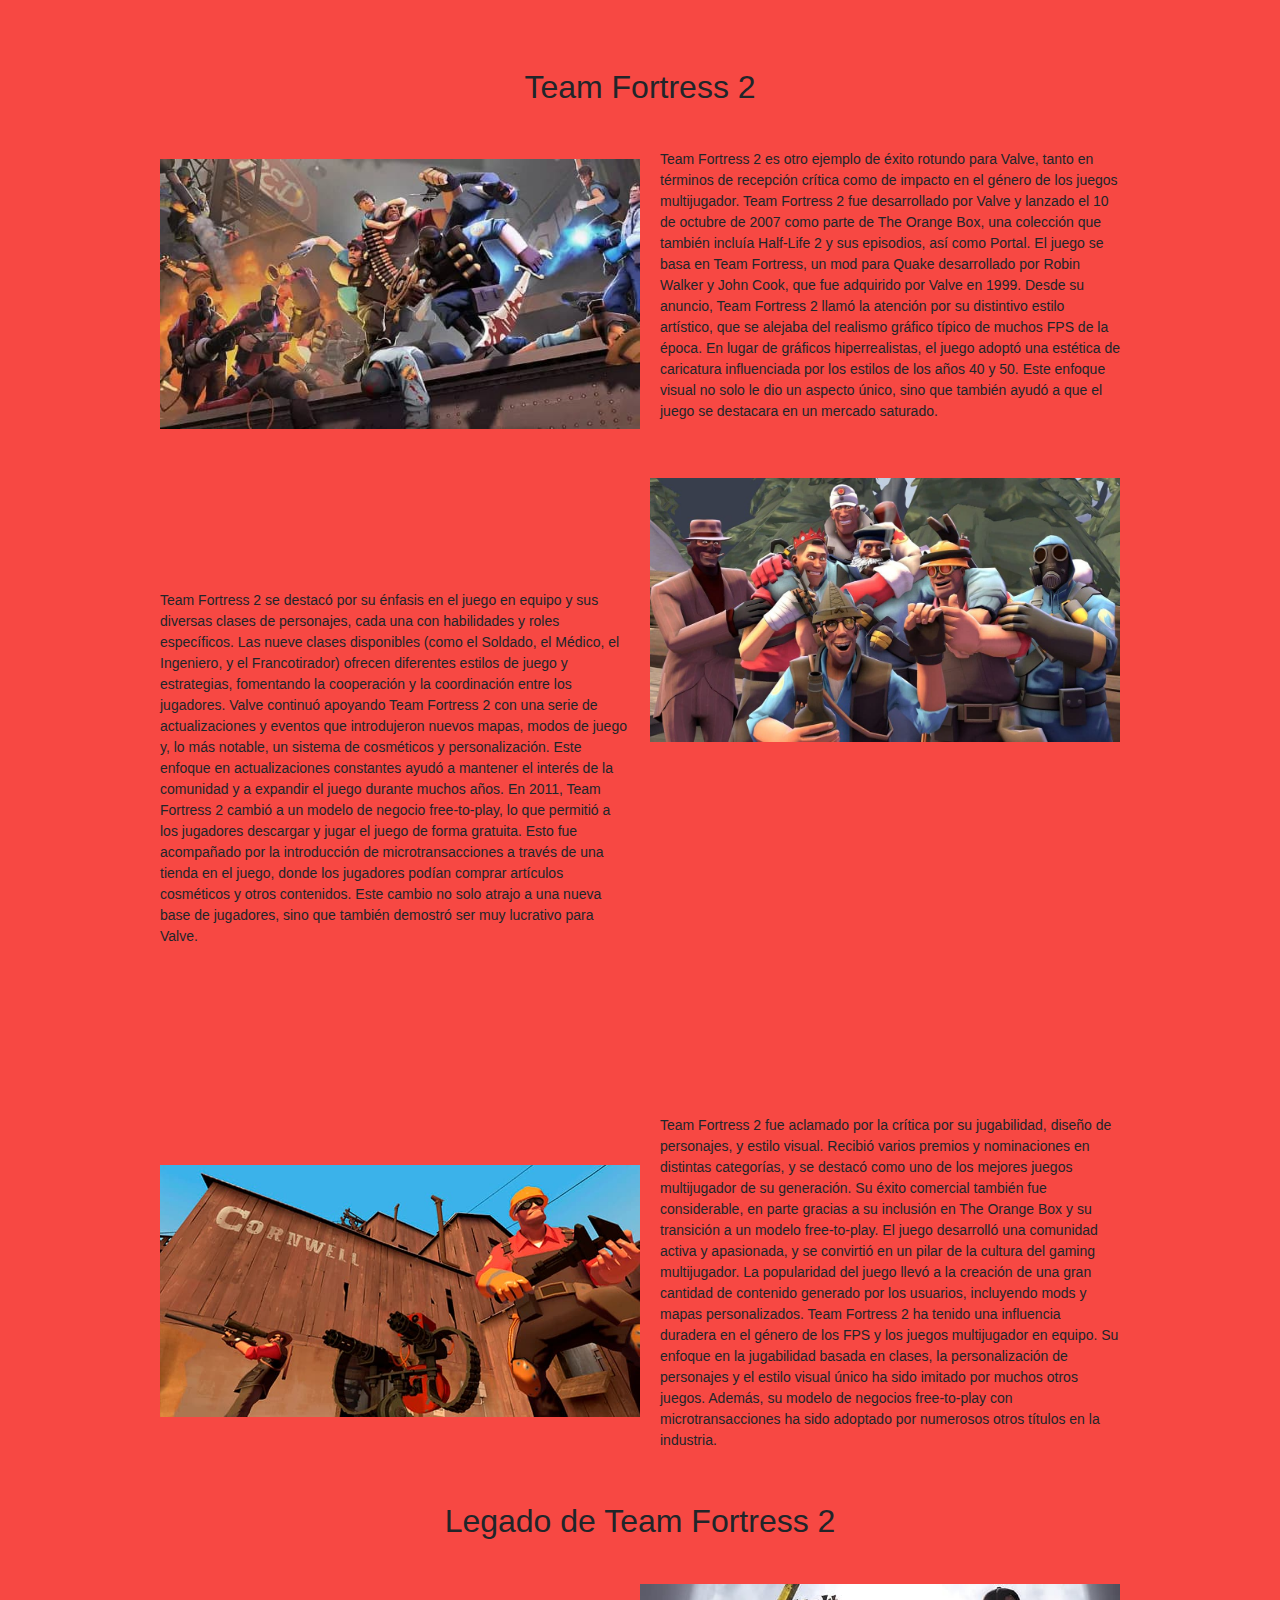
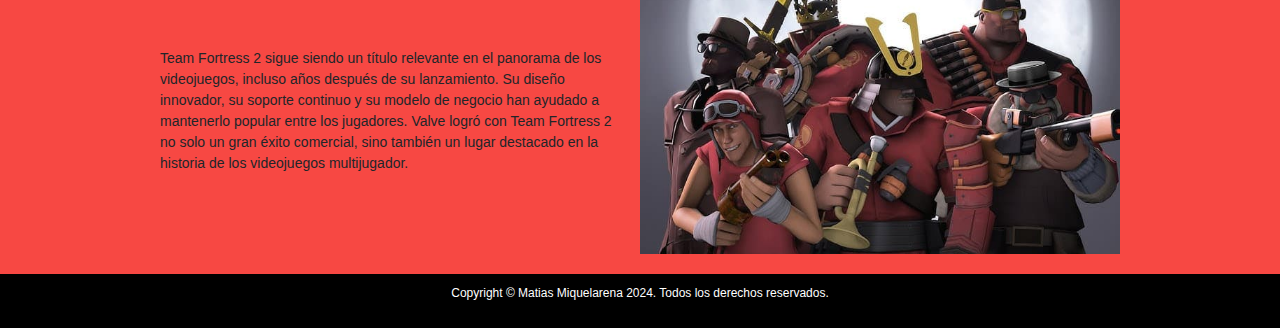
==== commit 479a86f4: "Add files via upload" ====
--- a/pages/entregas.html
+++ b/pages/entregas.html
@@ -3,7 +3,8 @@
 
 <head>
     <meta charset="UTF-8">
-    <meta name="viewport" content="sitio dedicado a las entregas más famosas de Valve, incluyendo Half-Life, Counter-Strike y Team Fortress 2. Informacion detallada sobre la historia, el impacto y la innovación detrás de estos títulos que han definido la industria de los videojuegos.">
+    <meta name="viewport" content="width=device-width, initial-scale=1.0">
+    <meta name="description" content="sitio dedicado a las entregas más famosas de Valve, incluyendo Half-Life, Counter-Strike y Team Fortress 2. Informacion detallada sobre la historia, el impacto y la innovación detrás de estos títulos que han definido la industria de los videojuegos.">
     <!-- link bt -->
     <link href="https://cdn.jsdelivr.net/npm/bootstrap@5.3.3/dist/css/bootstrap.min.css" rel="stylesheet"
         integrity="sha384-QWTKZyjpPEjISv5WaRU9OFeRpok6YctnYmDr5pNlyT2bRjXh0JMhjY6hW+ALEwIH" crossorigin="anonymous">
--- a/css/main.css
+++ b/css/main.css
@@ -74,6 +74,10 @@
   text-align: center;
   padding: 15px;
   margin-top: 0 10px;
+  display: flex;
+  justify-content: center;
+  align-items: center;
+  gap: 10px;
 }
 
 h2 {
